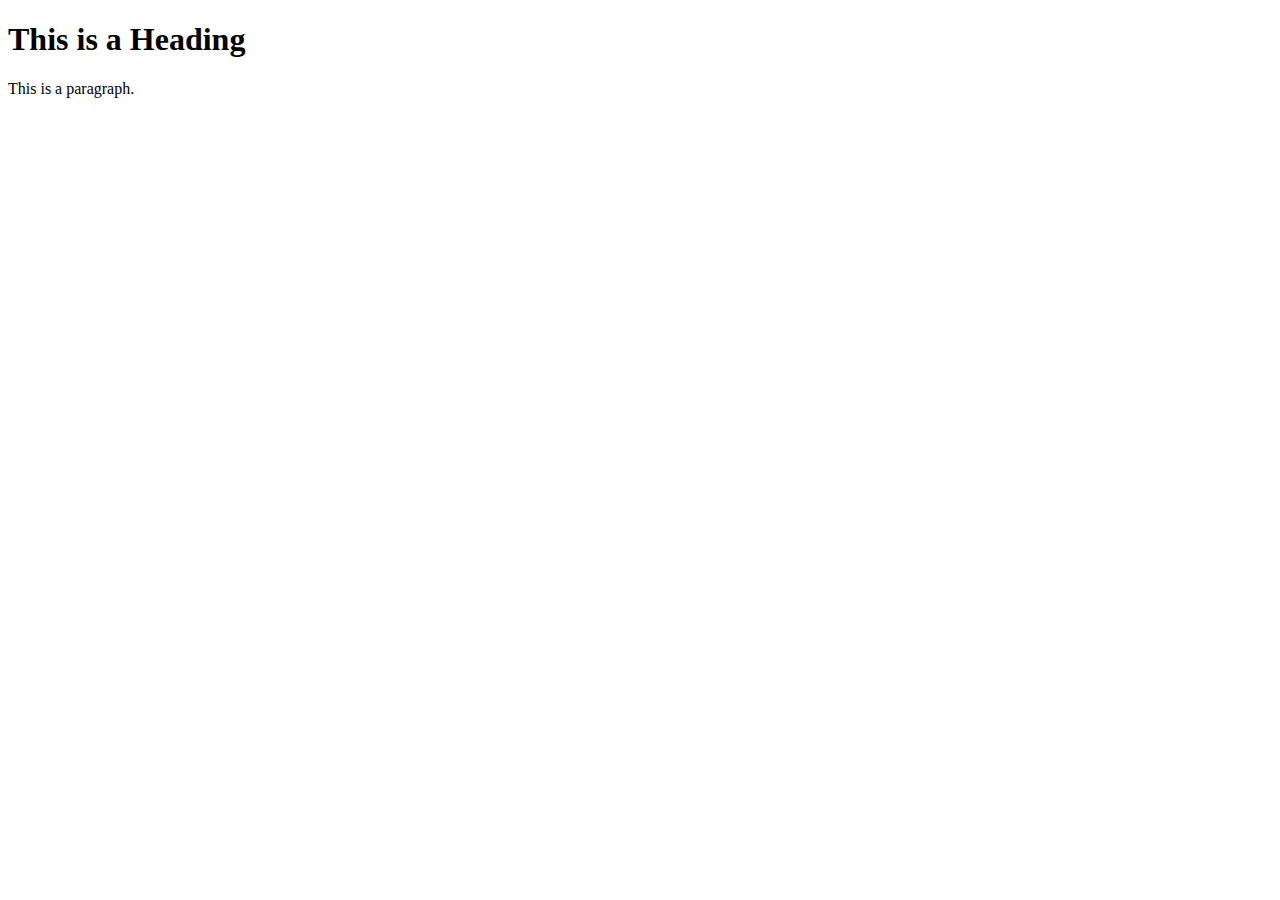
==== index.html @ 0a8ac27b "included css to html" ====
<!DOCTYPE html>
<html>
<head>
<title>Joanna Butkiewicz</title>

<link rel="stylesheet" type="text/css" href="style.css">

</head>
<body>

<h1>This is a Heading</h1>
<p>This is a paragraph.</p>

</body>
</html>
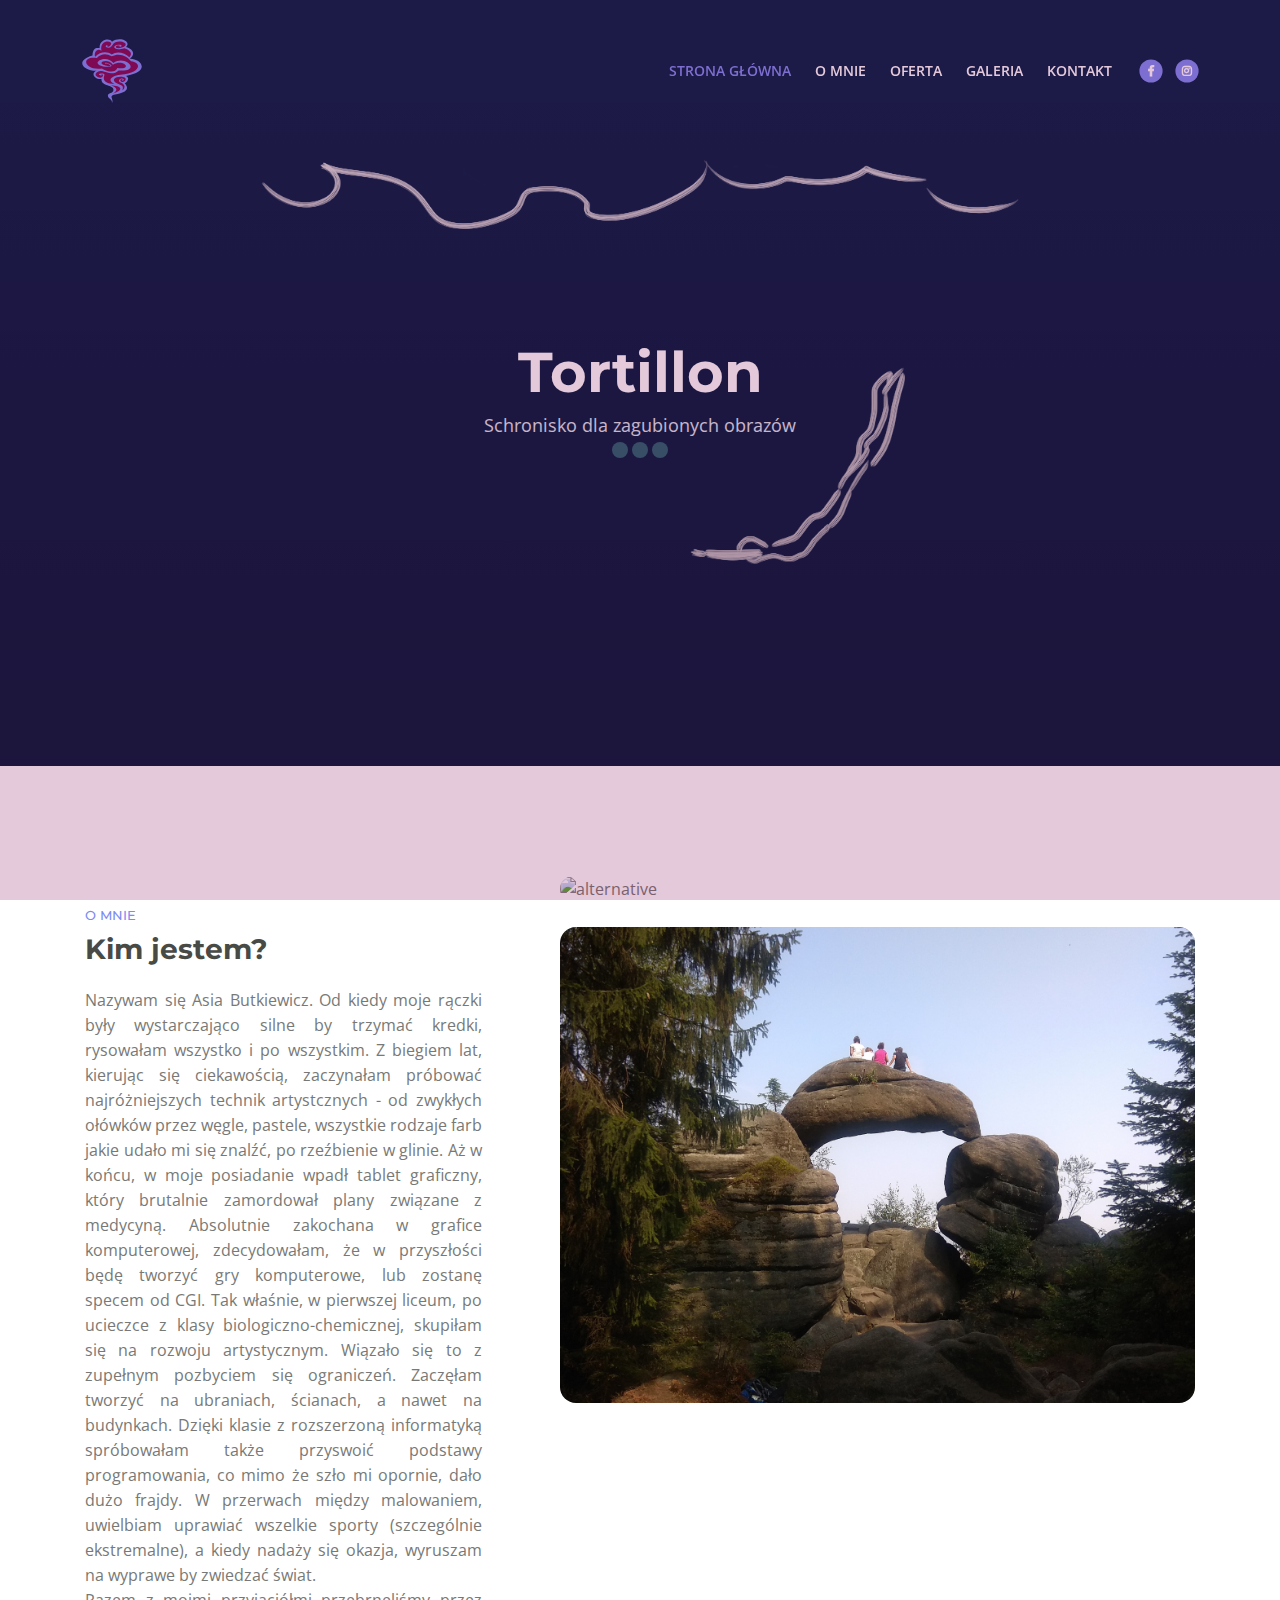
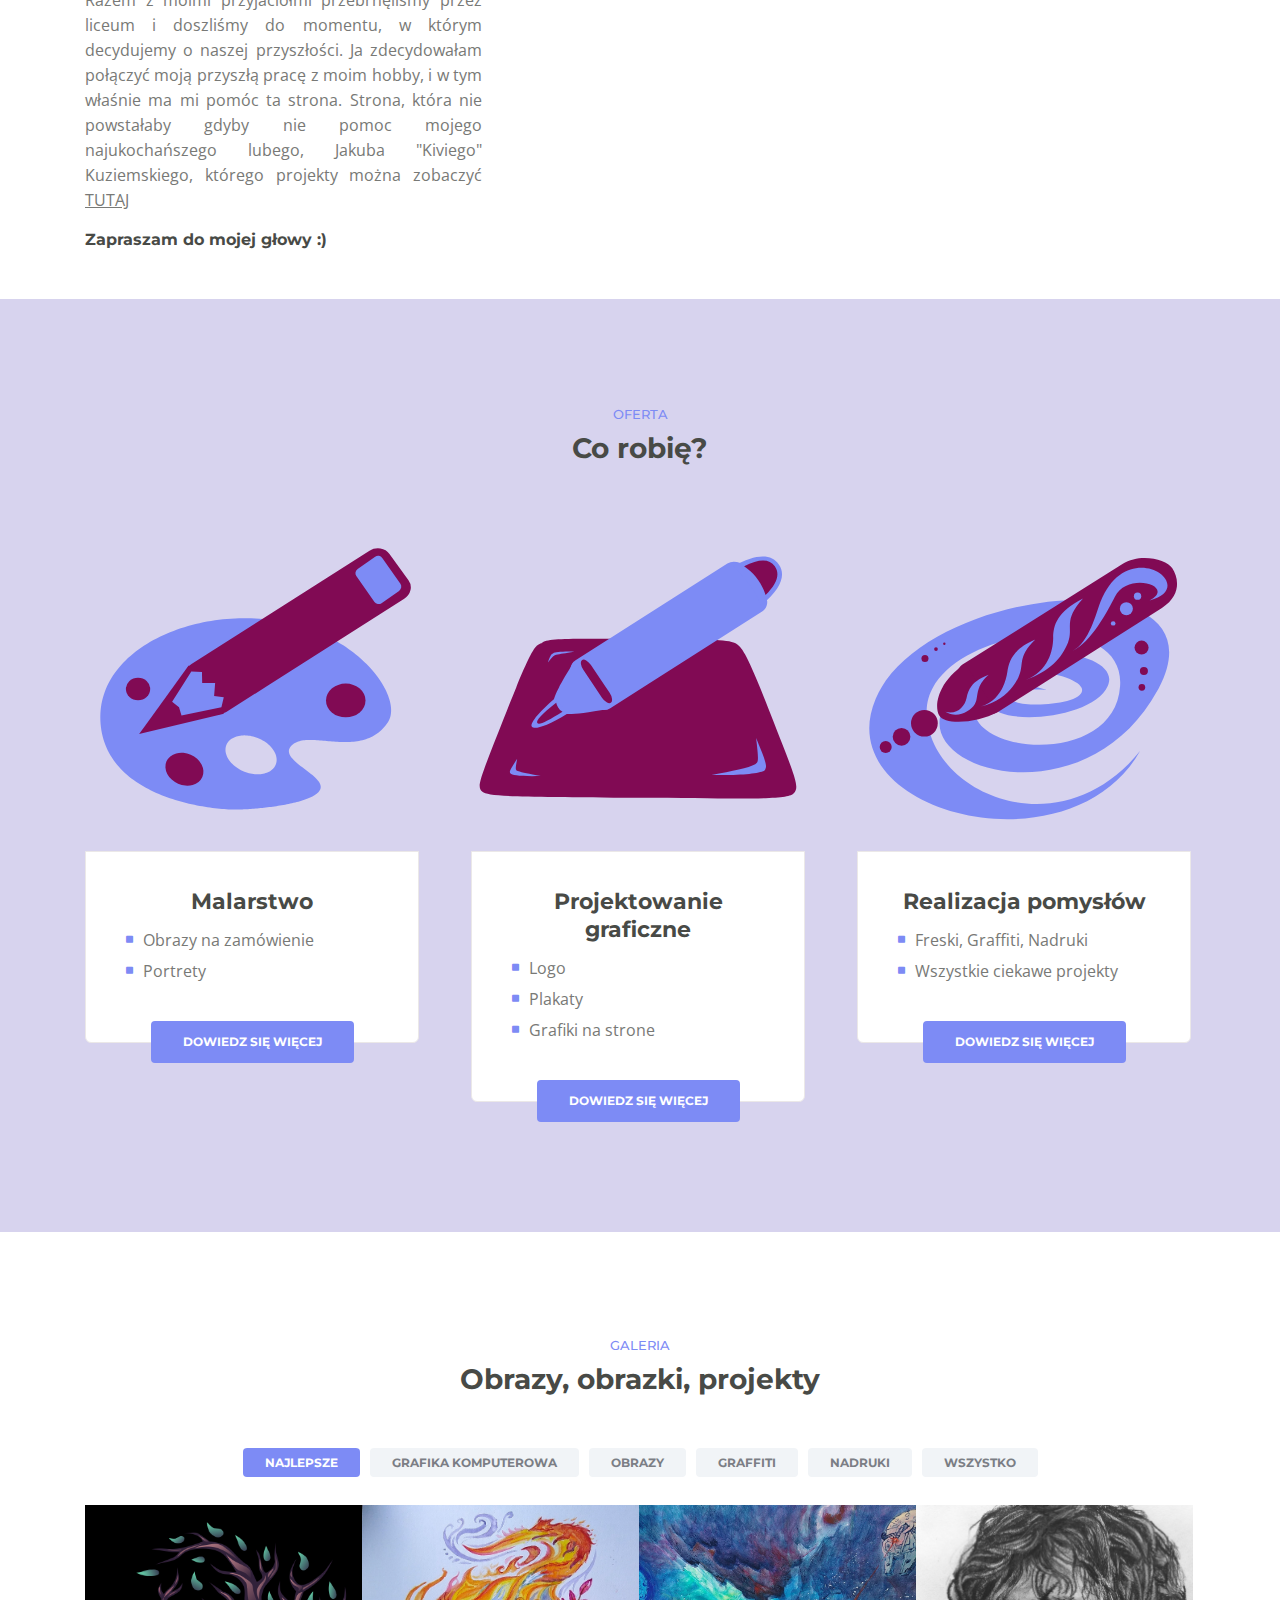
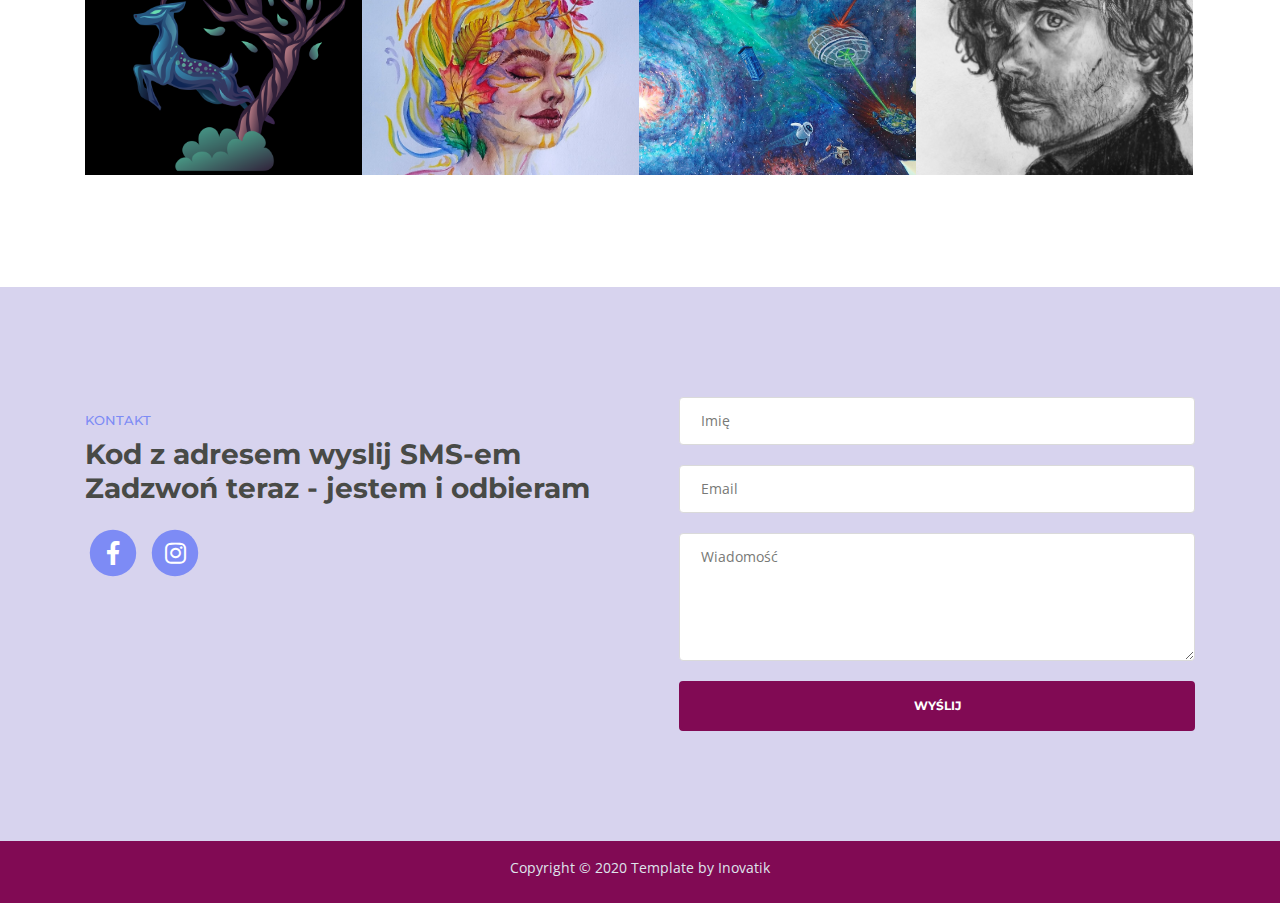
==== commit 2b8e6675: "documentation deletation" ====
--- a/index.html
+++ b/index.html
@@ -1,15 +1,640 @@
 <!DOCTYPE html>
-<html>
+<html lang="pl">
 <head>
-<title>Joanna Butkiewicz</title>
-
-<link rel="stylesheet" type="text/css" href="style.css">
-
+    <meta charset="utf-8">
+    <meta name="viewport" content="width=device-width, initial-scale=1, shrink-to-fit=no">
+    
+    <!-- nadruki Meta Tags -->
+    <meta name="description" content="Aria is a business focused HTML landing page template built with Bootstrap to help you create lead generation websites for companies and their services.">
+    <meta name="author" content="Inovatik">
+
+    <!-- OG Meta Tags to improve the way the post looks when you share the page on LinkedIn, Facebook, Google+ -->
+	<meta property="og:site_name" content="" /> <!-- website name -->
+	<meta property="og:site" content="" /> <!-- website link -->
+	<meta property="og:title" content=""/> <!-- title shown in the actual shared post -->
+	<meta property="og:description" content="" /> <!-- description shown in the actual shared post -->
+	<meta property="og:image" content="" /> <!-- image link, make sure it's jpg -->
+	<meta property="og:url" content="" /> <!-- where do you want your post to link to -->
+	<meta property="og:type" content="article" />
+
+    <!-- Website Title -->
+    <title>Joanna Butkiewicz</title>
+    
+    <!-- Styles -->
+    <link href="https://fonts.googleapis.com/css?family=Montserrat:500,700&display=swap&subset=latin-ext" rel="stylesheet">
+    <link href="https://fonts.googleapis.com/css?family=Open+Sans:400,400i,600&display=swap&subset=latin-ext" rel="stylesheet">
+    <link href="css/bootstrap.css" rel="stylesheet">
+    <link href="css/fontawesome-all.css" rel="stylesheet">
+    <link href="css/swiper.css" rel="stylesheet">
+	<link href="css/magnific-popup.css" rel="stylesheet">
+	<link href="css/styles.css" rel="stylesheet">
+	
+	<!-- Favicon  -->
+    <link rel="icon" href="images/obraski/cumulus.svg">
 </head>
-<body>
-
-<h1>This is a Heading</h1>
-<p>This is a paragraph.</p>
-
+<body data-spy="scroll" data-target=".fixed-top">
+    
+    <!-- Preloader -->
+	<div class="spinner-wrapper">
+        <div class="spinner">
+            <div class="bounce1"></div>
+            <div class="bounce2"></div>
+            <div class="bounce3"></div>
+        </div>
+    </div>
+    <!-- end of preloader -->
+    
+
+    <!-- Navbar -->
+    <nav class="navbar navbar-expand-md navbar-dark navbar-custom fixed-top">
+        <!-- Text Logo - Use this if you don't have a graphic logo -->
+        <!-- <a class="navbar-brand logo-text page-scroll" href="index.html">Aria</a> -->
+
+        <!-- Image Logo -->
+        <a class="navbar-brand logo-image" href="index.html"><img src="images/obraski/cumulus.svg" alt="alternative"></a>
+        
+        <!-- Mobile Menu Toggle Button -->
+        <button class="navbar-toggler" type="button" data-toggle="collapse" data-target="#navbarsExampleDefault" aria-controls="navbarsExampleDefault" aria-expanded="false" aria-label="Toggle navigation">
+            <span class="navbar-toggler-awesome fas fa-bars"></span>
+            <span class="navbar-toggler-awesome fas fa-times"></span>
+        </button>
+        <!-- end of mobile menu toggle button -->
+
+        <div class="collapse navbar-collapse" id="navbarsExampleDefault">
+            <ul class="navbar-nav ml-auto">
+                <li class="nav-item">
+                    <a class="nav-link page-scroll" href="#header">STRONA GŁÓWNA <span class="sr-only">(current)</span></a>
+                </li>
+                <li class="nav-item">
+                    <a class="nav-link page-scroll" href="#intro">O MNIE</a>
+                </li>
+                <li class="nav-item">
+                    <a class="nav-link page-scroll" href="#services">OFERTA</a>
+                </li>
+                <!--<li class="nav-item">
+                    <a class="nav-link page-scroll" href="#callMe">CALL ME</a>
+                </li>-->
+                <li class="nav-item">
+                    <a class="nav-link page-scroll" href="#projects">GALERIA</a>
+                </li>
+
+                <li class="nav-item">
+                    <a class="nav-link page-scroll" href="#contact">KONTAKT</a>
+                </li>
+            </ul>
+            <span class="nav-item social-icons">
+                <span class="fa-stack">
+                    <a href="https://www.facebook.com/kamamias" target="_blank">
+                        <span class="hexagon"></span>
+                        <i class="fab fa-facebook-f fa-stack-1x"></i>
+                    </a>
+                </span>
+                <span class="fa-stack">
+                    <a href="https://www.instagram.com/priestoov/?hl=en" target="_blank">
+                        <span class="hexagon"></span>
+                        <i class="fab fa-instagram fa-stack-1x"></i>
+                    </a>
+                </span>
+            </span>
+        </div>
+    </nav> <!-- end of navbar -->
+    <!-- end of navbar -->
+
+
+    <!-- Header -->
+    <header id="header" class="header">
+        <div class="header-content">
+            <div class="container">
+                <div class="row">
+                    <div class="col-lg-12">
+                        <div class="text-container">
+                            <!-- <h1><span id="js-rotating">Asiunia, Joanna, Joasia, Asia, Glizdeczka</span> Butkiewicz</h1> -->
+                            <h1> Tortillon </h1>
+                            <p class="p-heading p-large">Schronisko dla zagubionych obrazów</p>
+                        </div>
+                    </div> <!-- end of col -->
+                </div> <!-- end of row -->
+            </div> <!-- end of container -->
+        </div> <!-- end of header-content -->
+    </header> <!-- end of header -->
+    <!-- end of header -->
+
+
+    <!-- Intro -->
+    <div id="intro" class="basic-1">
+        <div class="container">
+            <div class="row">
+                <div class="col-lg-5">
+                    <div class="text-container">
+                        <div class="section-title">O MNIE</div>
+                        <h2>Kim jestem?</h2>
+                        <p style="text-align: justify">Nazywam się Asia Butkiewicz. Od kiedy moje rączki były wystarczająco silne by trzymać kredki, rysowałam wszystko i po wszystkim. Z biegiem lat, kierując się ciekawością, zaczynałam próbować najróżniejszych technik artystcznych - od zwykłych ołówków przez węgle, pastele, wszystkie rodzaje farb jakie udało mi się znalźć, po rzeźbienie w glinie. Aż w końcu, w moje posiadanie wpadł tablet graficzny, który brutalnie zamordował plany związane z medycyną. Absolutnie zakochana w grafice komputerowej, zdecydowałam, że w przyszłości będę tworzyć gry komputerowe, lub zostanę specem od CGI. Tak właśnie, w pierwszej liceum, po ucieczce z klasy biologiczno-chemicznej, skupiłam się na rozwoju artystycznym. Wiązało się to z zupełnym pozbyciem się ograniczeń. Zaczęłam tworzyć na ubraniach, ścianach, a nawet na budynkach. Dzięki klasie z rozszerzoną informatyką spróbowałam także przyswoić podstawy programowania, co mimo że szło mi opornie, dało dużo frajdy. W przerwach między malowaniem, uwielbiam uprawiać wszelkie sporty (szczególnie ekstremalne), a kiedy nadaży się okazja, wyruszam na wyprawe by zwiedzać świat.<br> Razem z moimi przyjaciółmi przebrnęliśmy przez liceum i doszliśmy do momentu, w którym decydujemy o naszej przyszłości. Ja zdecydowałam połączyć moją przyszłą pracę z moim hobby, i w tym właśnie ma mi pomóc ta strona. Strona, która nie powstałaby gdyby nie pomoc mojego najukochańszego lubego, Jakuba "Kiviego" Kuziemskiego, którego projekty można zobaczyć 
+                        <a href="http://jakubkivi.github.io/" target="_blank">TUTAJ</a></p>
+                        
+                        <div class="testimonial-author">Zapraszam do mojej głowy :)</div>
+                    </div> <!-- end of text-container -->
+                </div> <!-- end of col -->
+                <div class="col-lg-7">
+                    <div class="image-container">
+                        <img class="img-fluid" src="images/toonmeDots.png" alt="alternative">
+                    </div>
+                    <br>
+                    <div class="image-container">
+                        <img class="img-fluid" src="images/obraski/edge.jpg" alt="alternative">
+                    </div> <!-- end of image-container -->
+                </div> <!-- end of col -->
+            </div> <!-- end of row -->
+        </div> <!-- end of container -->
+    </div> <!-- end of basic-1 -->
+    <!-- end of intro -->
+
+
+    
+    <!-- Services -->
+    <div id="services" class="cards-2">
+        <div class="container">
+            <div class="row">
+                <div class="col-lg-12">
+                    <div class="section-title">OFERTA</div>
+                    <h2>Co robię?</h2>
+                </div> <!-- end of col -->
+            </div> <!-- end of row -->
+            <div class="row">
+                <div class="col-lg-12">
+                    
+                    <!-- Card -->
+                    <div class="card">
+                        <div class="card-image">
+                            <img class="img-fluid" src="images/obraski/rysu.svg" alt="alternative">
+                        </div>
+                        <div class="card-body">
+                            <h3 class="card-title">Malarstwo</h3>
+                            <ul class="list-unstyled li-space-lg">
+                                <li class="media">
+                                    <i class="fas fa-square"></i>
+                                    <div class="media-body">Obrazy na zamówienie</div>
+                                </li>
+                                <li class="media">
+                                    <i class="fas fa-square"></i>
+                                    <div class="media-body">Portrety</div>
+                                </li>
+                            </ul>
+                        </div>
+                        <div class="button-container">
+                            <a class="btn-solid-reg page-scroll" href="#contact"> DOWIEDZ SIĘ WIĘCEJ</a>
+                        </div> <!-- end of button-container -->
+                    </div>
+                    <!-- end of card -->
+
+                    <!-- Card -->
+                    <div class="card">
+                        <div class="card-image">
+                            <img class="img-fluid" src="images/obraski/design.svg" alt="alternative">
+                        </div>
+                        <div class="card-body">
+                            <h3 class="card-title">Projektowanie graficzne</h3>
+                            <ul class="list-unstyled li-space-lg">
+                                <li class="media">
+                                    <i class="fas fa-square"></i>
+                                    <div class="media-body">Logo</div>
+                                </li>
+                                <li class="media">
+                                    <i class="fas fa-square"></i>
+                                    <div class="media-body">Plakaty</div>
+                                </li>
+                                 <li class="media">
+                                    <i class="fas fa-square"></i>
+                                    <div class="media-body">Grafiki na strone</div>
+                                </li>
+                            </ul>
+                           
+                        </div>
+                        <div class="button-container">
+                            <a class="btn-solid-reg page-scroll" href="#contact"> DOWIEDZ SIĘ WIĘCEJ</a>
+                        </div> <!-- end of button-container -->
+                    </div>
+                    <!-- end of card -->
+
+                    <!-- Card -->
+                    <div class="card">
+                        <div class="card-image">
+                            <img class="img-fluid" src="images/obraski/idea.svg" alt="alternative">
+                        </div>
+                        <div class="card-body">
+                            <h3 class="card-title">Realizacja pomysłów</h3>
+                            <ul class="list-unstyled li-space-lg">
+                                <li class="media">
+                                    <i class="fas fa-square"></i>
+                                    <div class="media-body">Freski, Graffiti, Nadruki</div>
+                                </li>
+                                <li class="media">
+                                    <i class="fas fa-square"></i>
+                                    <div class="media-body">Wszystkie ciekawe projekty</div>
+                                </li>
+                            </ul>
+                        </div>
+                        <div class="button-container">
+                            <a class="btn-solid-reg page-scroll" href="#contact"> DOWIEDZ SIĘ WIĘCEJ</a>
+                        </div> <!-- end of button-container -->
+                    </div>
+                    <!-- end of card -->
+
+                </div> <!-- end of col -->
+            </div> <!-- end of row -->
+        </div> <!-- end of container -->
+    </div> <!-- end of cards-2 -->
+    <!-- end of services -->
+    
+<!-- Projects -->
+    <div id="projects" class="filter">
+        <div class="container">
+            <div class="row">
+                <div class="col-lg-12">
+                    <div class="section-title">GALERIA</div>
+                    <h2>Obrazy, obrazki, projekty</h2>
+                </div> <!-- end of col -->
+            </div> <!-- end of row -->
+            <div class="row">
+                <div class="col-lg-12">
+                    <!-- Filter -->
+                    <div class="button-group filters-button-group">
+                    	<a class="button is-checked" data-filter=".naj"><span>NAJLEPSZE</span></a>
+                        <a class="button" data-filter=".grafika"><span>GRAFIKA KOMPUTEROWA</span></a>
+                        <a class="button" data-filter=".obrazy"><span>OBRAZY</span></a>
+                        <a class="button" data-filter=".graffiti"><span>GRAFFITI</span></a>
+                        <a class="button" data-filter=".nadruki"><span>NADRUKI</span></a>
+                        <a class="button" data-filter="*"><span>WSZYSTKO</span></a>
+                    </div> <!-- end of button group -->
+                    <div class="grid">
+                        <div class="element-item grafika naj">
+                            <a class="popup-with-move-anim" href="#project-1"><div class="element-item-overlay"><span></span></div><img src="images/obraski/sarna.png" alt="alternative"></a>
+                        </div>
+                        <div class="element-item grafika">
+                            <a class="popup-with-move-anim" href="#project-2"><div class="element-item-overlay"><span></span></div><img src="images/obraski/rekko18.jpg" alt="alternative"></a>
+                        </div>
+                        <div class="element-item obrazy">
+                            <a class="popup-with-move-anim" href="#project-3"><div class="element-item-overlay"><span></span></div><img src="images/obraski/baba.jpg" alt="alternative"></a>
+                        </div>
+                        <div class="element-item obrazy naj">
+                            <a class="popup-with-move-anim" href="#project-4"><div class="element-item-overlay"><span></span></div><img src="images/obraski/jesieniara.jpg" alt="alternative"></a>
+                        </div>
+                        <div class="element-item graffiti naj">
+                            <a class="popup-with-move-anim" href="#project-5"><div class="element-item-overlay"><span></span></div><img src="images/obraski/galaksy.jpg" alt="alternative"></a>
+                        </div>
+                        <div class="element-item graffiti">
+                            <a class="popup-with-move-anim" href="#project-6"><div class="element-item-overlay"><span></span></div><img src="images/obraski/tri.jpg" alt="alternative"></a>
+                        </div>
+                        <div class="element-item nadruki">
+                            <a class="popup-with-move-anim" href="#project-7"><div class="element-item-overlay"><span></span></div><img src="images/obraski/tortu.jpg" alt="alternative"></a>
+                        </div>
+                        <div class="element-item obrazy naj">
+                            <a class="popup-with-move-anim" href="#project-8"><div class="element-item-overlay"><span></span></div><img src="images/obraski/tyrion.jpg" alt="alternative"></a>
+                        </div>
+                        <div class="element-item obrazy">
+                            <a class="popup-with-move-anim" href="#project-9"><div class="element-item-overlay"><span></span></div><img src="images/obraski/Beth.jpg" alt="alternative"></a>
+                        </div>
+                        <div class="element-item grafika">
+                            <a class="popup-with-move-anim" href="#project-10"><div class="element-item-overlay"><span></span></div><img src="images/obraski/ara.png" alt="alternative"></a>
+                        </div>
+                        <div class="element-item grafika">
+                            <a class="popup-with-move-anim" href="#project-11"><div class="element-item-overlay"><span></span></div><img src="images/obraski/bbr/neptun1FontannaK.png" alt="alternative"></a>
+                        </div>
+                        <div class="element-item graffiti">
+                            <a class="popup-with-move-anim" href="#project-12"><div class="element-item-overlay"><span></span></div><img src="images/obraski/aariciaK.jpg" alt="alternative"></a>
+                        </div>
+                        <div class="element-item graffiti">
+                            <a class="popup-with-move-anim" href="#project-13"><div class="element-item-overlay"><span></span></div><img src="images/obraski/grzybkiK.jpg" alt="alternative"></a>
+                        </div>
+                        <div class="element-item obrazy">
+                            <a class="popup-with-move-anim" href="#project-14"><div class="element-item-overlay"><span></span></div><img src="images/obraski/faceK.jpg" alt="alternative"></a>
+                        </div>
+                        <div class="element-item graffiti">
+                            <a class="popup-with-move-anim" href="#project-15"><div class="element-item-overlay"><span></span></div><img src="images/obraski/ellieK.jpg" alt="alternative"></a>
+                        </div>
+                        <div class="element-item obrazy">
+                            <a class="popup-with-move-anim" href="#project-16"><div class="element-item-overlay"><span></span></div><img src="images/obraski/ptokK.jpg" alt="alternative"></a>
+                        </div>
+                    </div> <!-- end of grid -->
+                    <!-- end of filter -->
+                    
+                </div> <!-- end of col -->
+            </div> <!-- end of row -->
+        </div> <!-- end of container -->
+    </div> <!-- end of filter -->
+    <!-- end of projects -->
+
+
+    <!-- Project Lightboxes -->
+    <!-- Lightbox -->
+    <div id="project-1" class="lightbox-basic zoom-anim-dialog mfp-hide">
+        <div class="row">
+            <button title="Close (Esc)" type="button" class="mfp-close x-button">×</button>
+            <div class="col-lg-8">
+                <img class="img-fluid" src="images/obraski/sarna.png" alt="alternative">
+            </div> <!-- end of col -->
+            <div class="col-lg-4">
+                <!--  <h3>Online Banking</h3>
+                <hr class="line-heading">
+                <h6>Strategy obrazy</h6>
+                <p>Need a solid foundation for your business growth plans? Aria will help you manage sales and meet your current needs</p>
+                <p>By offering the best professional services and quality products in the market. Don't hesitate and get in touch with us.</p>
+                <div class="testimonial-container">
+                    <p class="testimonial-text">Need a solid foundation for your business growth plans? Aria will help you manage sales and meet your current requirements.</p>
+                    <p class="testimonial-author">General Manager</p>
+                </div>-->
+                <a class="btn-solid-reg" href="https://www.instagram.com/priestoov/?hl=en"target="_blank">WIĘCEJ</a> <a class="btn-outline-reg mfp-close as-button" href="#projects">BACK</a> 
+            </div> <!-- end of col -->
+        </div> <!-- end of row -->
+    </div> <!-- end of lightbox-basic -->
+    <!-- end of lightbox -->
+
+    <!-- Lightbox -->
+    <div id="project-2" class="lightbox-basic zoom-anim-dialog mfp-hide">
+        <div class="row">
+            <button title="Close (Esc)" type="button" class="mfp-close x-button">×</button>
+            <div class="col-lg-8">
+                <img class="img-fluid" src="images/obraski/rekko18.jpg" alt="alternative">
+            </div> <!-- end of col -->
+            <div class="col-lg-4">
+                
+                <a class="btn-solid-reg" href="https://www.instagram.com/priestoov/?hl=en"target="_blank">WIĘCEJ</a> <a class="btn-outline-reg mfp-close as-button" href="#projects">BACK</a> 
+            </div> <!-- end of col -->
+        </div> <!-- end of row -->
+    </div> <!-- end of lightbox-basic -->
+    <!-- end of lightbox -->
+
+    <!-- Lightbox -->
+    <div id="project-3" class="lightbox-basic zoom-anim-dialog mfp-hide">
+        <div class="row">
+            <button title="Close (Esc)" type="button" class="mfp-close x-button">×</button>
+            <div class="col-lg-8">
+                <img class="img-fluid" src="images/obraski/baba.jpg" alt="alternative">
+            </div> <!-- end of col -->
+            <div class="col-lg-4">
+                <a class="btn-solid-reg" href="https://www.instagram.com/priestoov/?hl=en"target="_blank">WIĘCEJ</a> <a class="btn-outline-reg mfp-close as-button" href="#projects">BACK</a> 
+            </div> <!-- end of col -->
+        </div> <!-- end of row -->
+    </div> <!-- end of lightbox-basic -->
+    <!-- end of lightbox -->
+
+    <!-- Lightbox -->
+    <div id="project-4" class="lightbox-basic zoom-anim-dialog mfp-hide">
+        <div class="row">
+            <button title="Close (Esc)" type="button" class="mfp-close x-button">×</button>
+            <div class="col-lg-8">
+                <img class="img-fluid" src="images/obraski/jesieniara.jpg" alt="alternative">
+            </div> <!-- end of col -->
+            <div class="col-lg-4">
+                <a class="btn-solid-reg" href="https://www.instagram.com/priestoov/?hl=en"target="_blank">WIĘCEJ</a> <a class="btn-outline-reg mfp-close as-button" href="#projects">BACK</a> 
+            </div> <!-- end of col -->
+        </div> <!-- end of row -->
+    </div> <!-- end of lightbox-basic -->
+    <!-- end of lightbox -->
+
+    <!-- Lightbox -->
+    <div id="project-5" class="lightbox-basic zoom-anim-dialog mfp-hide">
+        <div class="row">
+            <button title="Close (Esc)" type="button" class="mfp-close x-button">×</button>
+            <div class="col-lg-8">
+                <img class="img-fluid" src="images/obraski/galaksy.jpg" alt="alternative">
+            </div> <!-- end of col -->
+            <div class="col-lg-4">
+                <a class="btn-solid-reg" href="https://www.instagram.com/priestoov/?hl=en"target="_blank">WIĘCEJ</a> <a class="btn-outline-reg mfp-close as-button" href="#projects">BACK</a> 
+            </div> <!-- end of col -->
+        </div> <!-- end of row -->
+    </div> <!-- end of lightbox-basic -->
+    <!-- end of lightbox -->
+
+    <!-- Lightbox -->
+    <div id="project-6" class="lightbox-basic zoom-anim-dialog mfp-hide">
+        <div class="row">
+            <button title="Close (Esc)" type="button" class="mfp-close x-button">×</button>
+            <div class="col-lg-8">
+                <img class="img-fluid" src="images/obraski/tri.jpg" alt="alternative">
+            </div> <!-- end of col -->
+            <div class="col-lg-4">
+                <a class="btn-solid-reg" href="https://www.instagram.com/priestoov/?hl=en" target="_blank"> WIĘCEJ</a> <a class="btn-outline-reg mfp-close as-button" href="#projects">BACK</a> 
+            </div> <!-- end of col -->
+        </div> <!-- end of row -->
+    </div> <!-- end of lightbox-basic -->
+    <!-- end of lightbox -->
+
+    <!-- Lightbox -->
+    <div id="project-7" class="lightbox-basic zoom-anim-dialog mfp-hide">
+        <div class="row">
+            <button title="Close (Esc)" type="button" class="mfp-close x-button">×</button>
+            <div class="col-lg-8">
+                <img class="img-fluid" src="images/obraski/tortu.jpg" alt="alternative">
+            </div> <!-- end of col -->
+            <div class="col-lg-4">
+                <a class="btn-solid-reg" href="https://www.instagram.com/priestoov/?hl=en"target="_blank">WIĘCEJ</a> <a class="btn-outline-reg mfp-close as-button" href="#projects">BACK</a> 
+            </div> <!-- end of col -->
+        </div> <!-- end of row -->
+    </div> <!-- end of lightbox-basic -->
+    <!-- end of lightbox -->
+
+    <!-- Lightbox -->
+    <div id="project-8" class="lightbox-basic zoom-anim-dialog mfp-hide">
+        <div class="row">
+            <button title="Close (Esc)" type="button" class="mfp-close x-button">×</button>
+            <div class="col-lg-8">
+                <img class="img-fluid" src="images/obraski/tyrion.jpg" alt="alternative">
+            </div> <!-- end of col -->
+            <div class="col-lg-4">
+                <a class="btn-solid-reg" href="https://www.instagram.com/priestoov/?hl=en"target="_blank">WIĘCEJ</a> <a class="btn-outline-reg mfp-close as-button" href="#projects">BACK</a> 
+            </div> <!-- end of col -->
+        </div> <!-- end of row -->
+    </div> <!-- end of lightbox-basic -->
+    <!-- end of lightbox -->
+    <!-- end of project lightboxes -->
+    
+    <!-- Lightbox -->
+    <div id="project-9" class="lightbox-basic zoom-anim-dialog mfp-hide">
+        <div class="row">
+            <button title="Close (Esc)" type="button" class="mfp-close x-button">×</button>
+            <div class="col-lg-8">
+                <img class="img-fluid" src="images/obraski/Beth.jpg" alt="alternative">
+            </div> <!-- end of col -->
+            <div class="col-lg-4">
+                <a class="btn-solid-reg" href="https://www.instagram.com/priestoov/?hl=en"target="_blank">WIĘCEJ</a> <a class="btn-outline-reg mfp-close as-button" href="#projects">BACK</a> 
+            </div> <!-- end of col -->
+        </div> <!-- end of row -->
+    </div> <!-- end of lightbox-basic -->
+    <!-- end of lightbox -->
+     <div id="project-10" class="lightbox-basic zoom-anim-dialog mfp-hide">
+        <div class="row">
+            <button title="Close (Esc)" type="button" class="mfp-close x-button">×</button>
+            <div class="col-lg-8">
+                <img class="img-fluid" src="images/obraski/ara.png" alt="alternative">
+            </div> <!-- end of col -->
+            <div class="col-lg-4">
+                <a class="btn-solid-reg" href="https://www.instagram.com/priestoov/?hl=en"target="_blank">WIĘCEJ</a> <a class="btn-outline-reg mfp-close as-button" href="#projects">BACK</a> 
+            </div> <!-- end of col -->
+        </div> <!-- end of row -->
+    </div> <!-- end of lightbox-basic -->
+    <!-- end of lightbox --> <div id="project-11" class="lightbox-basic zoom-anim-dialog mfp-hide">
+        <div class="row">
+            <button title="Close (Esc)" type="button" class="mfp-close x-button">×</button>
+            <div class="col-lg-8">
+                <img class="img-fluid" src="images/obraski/bbr/neptun1Fontanna.png" alt="alternative">
+            </div> <!-- end of col -->
+            <div class="col-lg-4">
+                <a class="btn-solid-reg" href="https://www.instagram.com/priestoov/?hl=en"target="_blank">WIĘCEJ</a> <a class="btn-outline-reg mfp-close as-button" href="#projects">BACK</a> 
+            </div> <!-- end of col -->
+        </div> <!-- end of row -->
+    </div> <!-- end of lightbox-basic -->
+    <!-- end of lightbox --> 
+    <div id="project-12" class="lightbox-basic zoom-anim-dialog mfp-hide">
+        <div class="row">
+            <button title="Close (Esc)" type="button" class="mfp-close x-button">×</button>
+            <div class="col-lg-8">
+                <img class="img-fluid" src="images/obraski/aaricia.jpg" alt="alternative">
+            </div> <!-- end of col -->
+            <div class="col-lg-4">
+                <a class="btn-solid-reg" href="https://www.instagram.com/priestoov/?hl=en"target="_blank">WIĘCEJ</a> <a class="btn-outline-reg mfp-close as-button" href="#projects">BACK</a> 
+            </div> <!-- end of col -->
+        </div> <!-- end of row -->
+    </div> <!-- end of lightbox-basic -->
+    <!-- end of lightbox -->
+    <div id="project-13" class="lightbox-basic zoom-anim-dialog mfp-hide">
+        <div class="row">
+            <button title="Close (Esc)" type="button" class="mfp-close x-button">×</button>
+            <div class="col-lg-8">
+                <img class="img-fluid" src="images/obraski/grzybki.jpg" alt="alternative">
+            </div> <!-- end of col -->
+            <div class="col-lg-4">
+                <a class="btn-solid-reg" href="https://www.instagram.com/priestoov/?hl=en"target="_blank">WIĘCEJ</a> <a class="btn-outline-reg mfp-close as-button" href="#projects">BACK</a> 
+            </div> <!-- end of col -->
+        </div> <!-- end of row -->
+    </div> <!-- end of lightbox-basic -->
+    <!-- end of lightbox -->
+     <div id="project-14" class="lightbox-basic zoom-anim-dialog mfp-hide">
+        <div class="row">
+            <button title="Close (Esc)" type="button" class="mfp-close x-button">×</button>
+            <div class="col-lg-8">
+                <img class="img-fluid" src="images/obraski/face.jpg" alt="alternative">
+            </div> <!-- end of col -->
+            <div class="col-lg-4">
+                <a class="btn-solid-reg" href="https://www.instagram.com/priestoov/?hl=en"target="_blank">WIĘCEJ</a> <a class="btn-outline-reg mfp-close as-button" href="#projects">BACK</a> 
+            </div> <!-- end of col -->
+        </div> <!-- end of row -->
+    </div> <!-- end of lightbox-basic -->
+    <!-- end of lightbox -->
+     <div id="project-15" class="lightbox-basic zoom-anim-dialog mfp-hide">
+        <div class="row">
+            <button title="Close (Esc)" type="button" class="mfp-close x-button">×</button>
+            <div class="col-lg-8">
+                <img class="img-fluid" src="images/obraski/ellie.jpg" alt="alternative">
+            </div> <!-- end of col -->
+            <div class="col-lg-4">
+                <a class="btn-solid-reg" href="https://www.instagram.com/priestoov/?hl=en" target="_blank">WIĘCEJ</a> <a class="btn-outline-reg mfp-close as-button" href="#projects">BACK</a> 
+            </div> <!-- end of col -->
+        </div> <!-- end of row -->
+    </div> <!-- end of lightbox-basic -->
+    <!-- end of lightbox -->
+     <div id="project-16" class="lightbox-basic zoom-anim-dialog mfp-hide">
+        <div class="row">
+            <button title="Close (Esc)" type="button" class="mfp-close x-button">×</button>
+            <div class="col-lg-8">
+                <img class="img-fluid" src="images/obraski/ptok.jpg" alt="alternative">
+            </div> <!-- end of col -->
+            <div class="col-lg-4">
+                <a class="btn-solid-reg" href="https://www.instagram.com/priestoov/?hl=en"target="_blank">WIĘCEJ</a> <a class="btn-outline-reg mfp-close as-button" href="#projects">BACK</a> 
+            </div> <!-- end of col -->
+        </div> <!-- end of row -->
+    </div> <!-- end of lightbox-basic -->
+    <!-- end of lightbox -->
+    <!-- end of project lightboxes -->
+
+    <!-- end of project lightboxes -->
+
+    
+
+
+    <!-- Contact -->
+    <div id="contact" class="form-2">
+        <div class="container">
+            <div class="row">
+                <div class="col-lg-6">
+                    <div class="text-container">
+                        <div class="section-title">KONTAKT</div>
+                        <h2>Kod z adresem wyslij SMS-em<br>Zadzwoń teraz - jestem i odbieram</h2>
+                        
+                        <span class="fa-stack">
+                            <a href="https://www.facebook.com/kamamias" target="_blank">
+                                <span class="hexagon"></span>
+                                <i class="fab fa-facebook-f fa-stack-1x"></i>
+                            </a>
+                        </span>
+                        <span class="fa-stack">
+                            <a href="https://www.instagram.com/priestoov/?hl=en" target="_blank">
+                                <span class="hexagon"></span>
+                                <i class="fab fa-instagram fa-stack-1x"></i>
+                            </a>
+                        </span>
+                        
+                    </div> <!-- end of text-container -->
+                </div> <!-- end of col -->
+                <div class="col-lg-6">
+                    
+                    <!-- Contact Form -->
+                    <form id="contactForm" data-toggle="validator" data-focus="false">
+                        <div class="form-group">
+                            <input type="text" class="form-control-input" id="cname" required>
+                            <label class="label-control" for="cname">Imię</label>
+                            <div class="help-block with-errors"></div>
+                        </div>
+                        <div class="form-group">
+                            <input type="email" class="form-control-input" id="cemail" required>
+                            <label class="label-control" for="cemail">Email</label>
+                            <div class="help-block with-errors"></div>
+                        </div>
+                        <div class="form-group">
+                            <textarea class="form-control-textarea" id="cmessage" required></textarea>
+                            <label class="label-control" for="cmessage">Wiadomość</label>
+                            <div class="help-block with-errors"></div>
+                        </div>
+                      
+                        <div class="form-group">
+                            <button type="submit" class="form-control-submit-button">WYŚLIJ</button>
+                        </div>
+                        <div class="form-message">
+                            <div id="cmsgSubmit" class="h3 text-center hidden"></div>
+                        </div>
+                    </form>
+                    <!-- end of contact form -->
+
+                </div> <!-- end of col -->
+            </div> <!-- end of row -->
+        </div> <!-- end of container -->
+    </div> <!-- end of form-2 -->
+    <!-- end of contact -->
+
+   
+
+    <!-- Copyright -->
+    <div class="copyright">
+        <div class="container">
+            <div class="row">
+                <div class="col-lg-12">
+                    <p class="p-small">Copyright © 2020 <a href="https://inovatik.com">Template by Inovatik</a></p>
+                </div> <!-- end of col -->
+            </div> <!-- enf of row -->
+        </div> <!-- end of container -->
+    </div> <!-- end of copyright --> 
+    <!-- end of copyright -->
+    
+    	
+    <!-- Scripts -->
+    <script src="js/jquery.min.js"></script> <!-- jQuery for Bootstrap's JavaScript plugins -->
+    <script src="js/popper.min.js"></script> <!-- Popper tooltip library for Bootstrap -->
+    <script src="js/bootstrap.min.js"></script> <!-- Bootstrap framework -->
+    <script src="js/jquery.easing.min.js"></script> <!-- jQuery Easing for smooth scrolling between anchors -->
+    <script src="js/swiper.min.js"></script> <!-- Swiper for image and text sliders -->
+    <script src="js/jquery.magnific-popup.js"></script> <!-- Magnific Popup for lightboxes -->
+    <script src="js/morphext.min.js"></script> <!-- Morphtext rotating text in the header -->
+    <script src="js/isotope.pkgd.min.js"></script> <!-- Isotope for filter -->
+    <script src="js/validator.min.js"></script> <!-- Validator.js - Bootstrap plugin that validates forms -->
+    <script src="js/scripts.js"></script> <!-- Custom scripts -->
 </body>
 </html>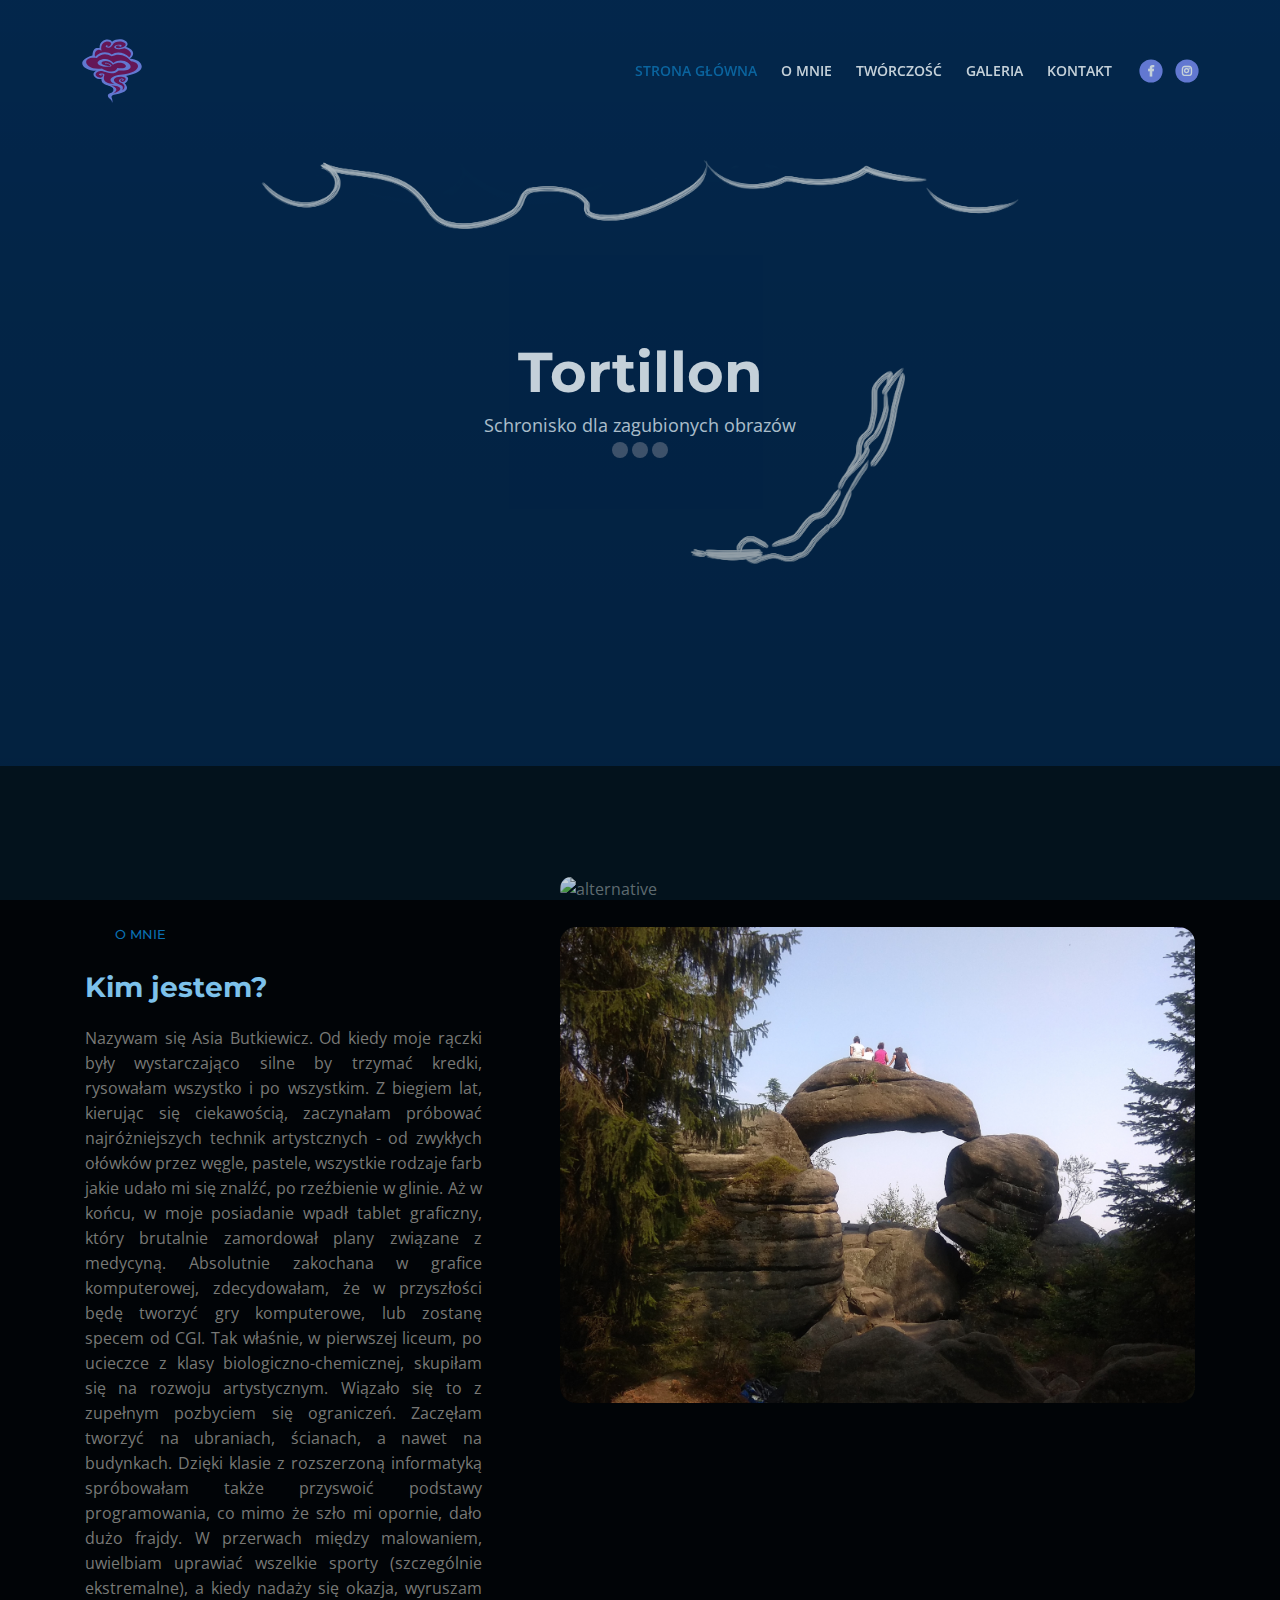
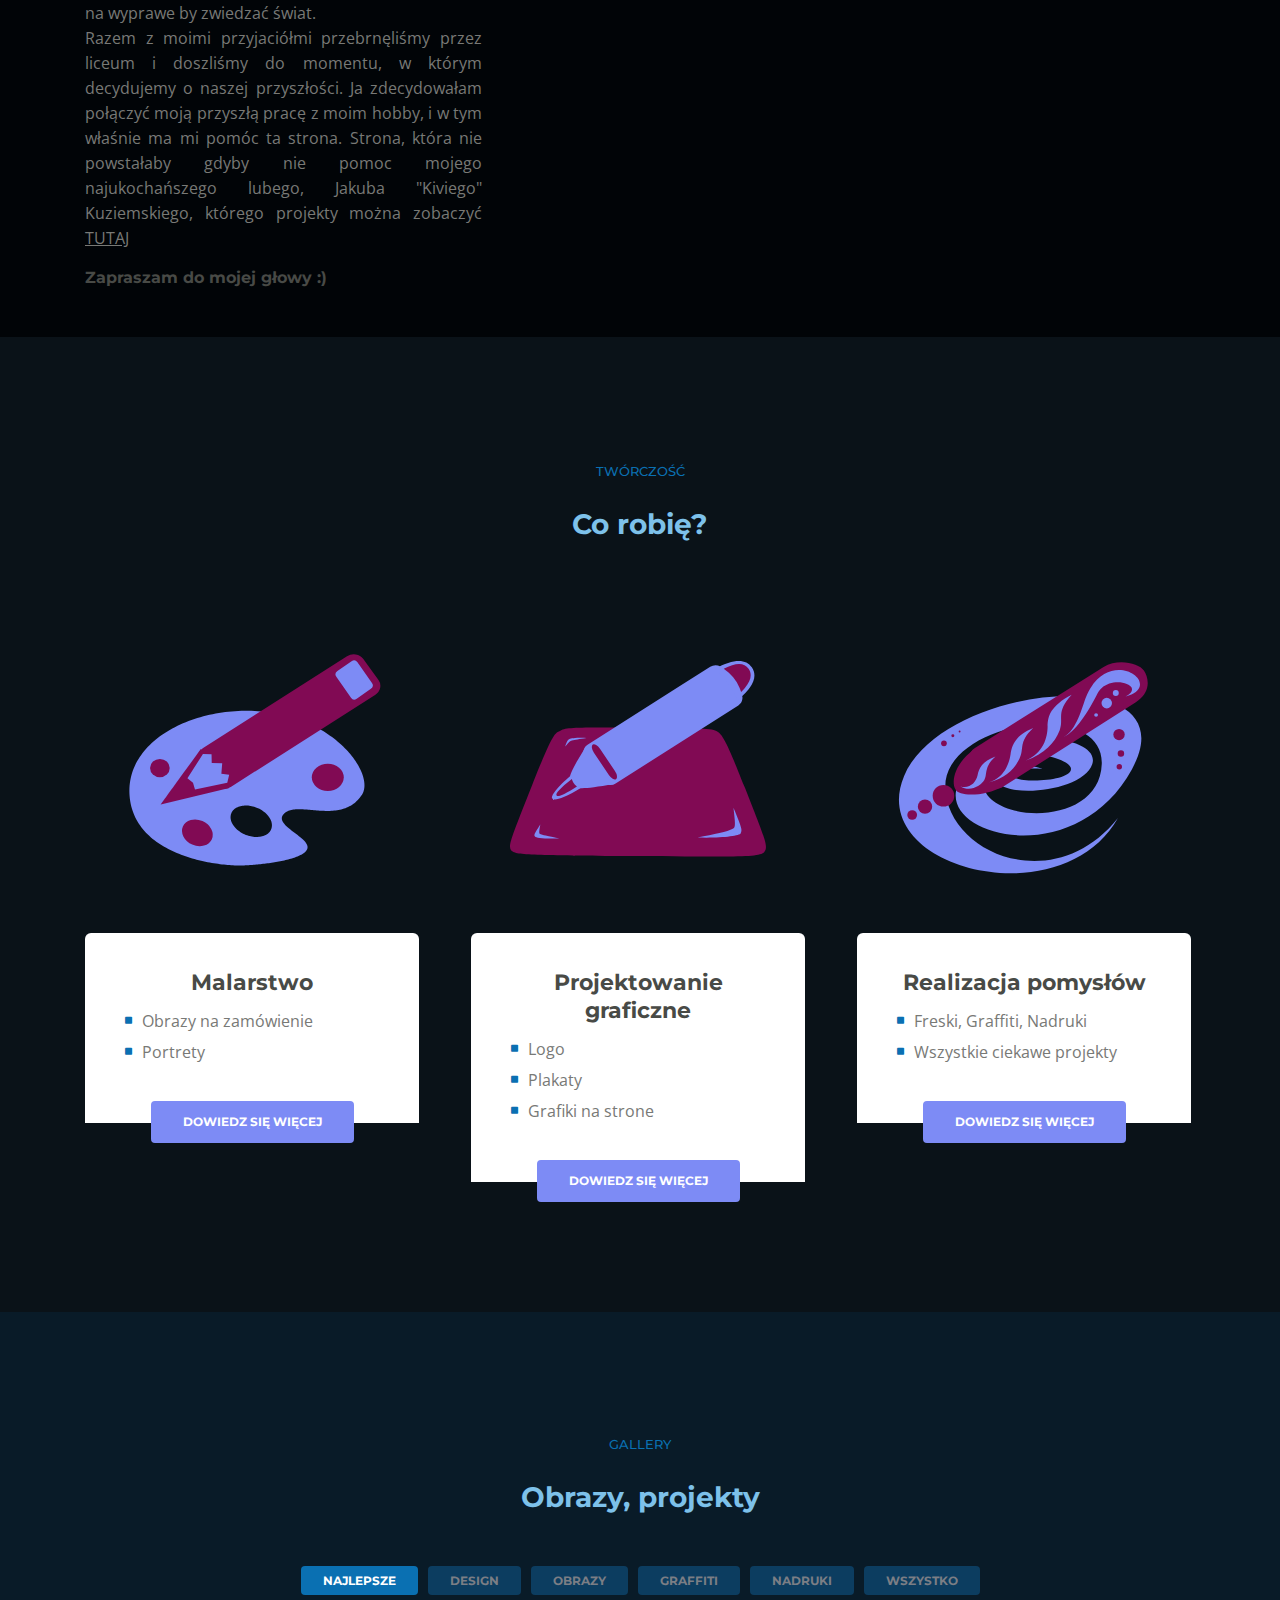
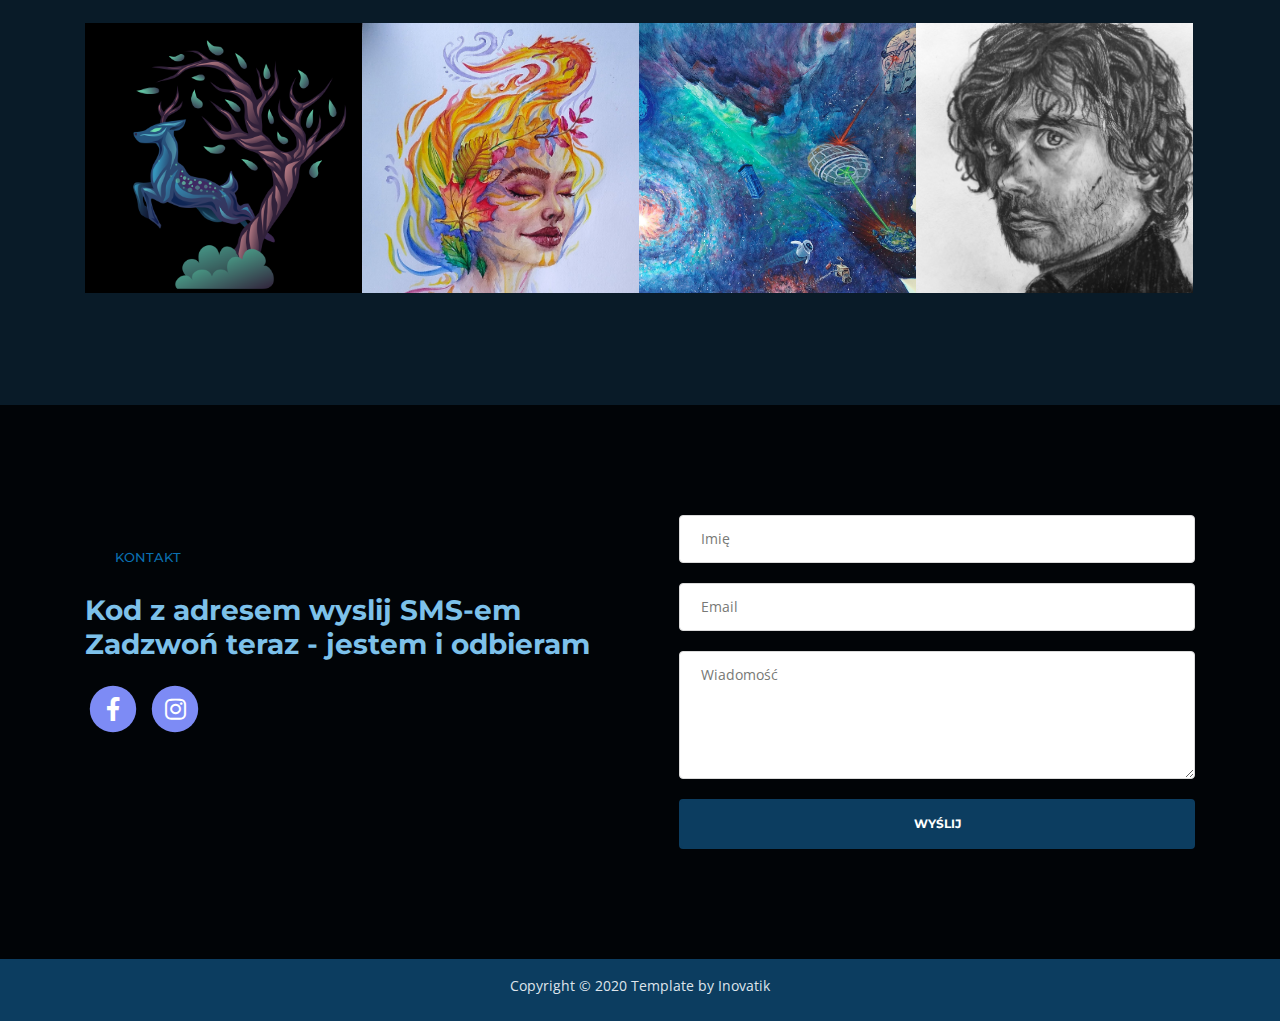
==== commit 677a764a: "hm?" ====
--- a/index.html
+++ b/index.html
@@ -5,7 +5,7 @@
     <meta name="viewport" content="width=device-width, initial-scale=1, shrink-to-fit=no">
     
     <!-- nadruki Meta Tags -->
-    <meta name="description" content="Aria is a business focused HTML landing page template built with Bootstrap to help you create lead generation websites for companies and their services.">
+    <meta name="description" content="Schronisko dla zagubionych obrazów">
     <meta name="author" content="Inovatik">
 
     <!-- OG Meta Tags to improve the way the post looks when you share the page on LinkedIn, Facebook, Google+ -->
@@ -69,7 +69,7 @@
                     <a class="nav-link page-scroll" href="#intro">O MNIE</a>
                 </li>
                 <li class="nav-item">
-                    <a class="nav-link page-scroll" href="#services">OFERTA</a>
+                    <a class="nav-link page-scroll" href="#services">TWÓRCZOŚĆ</a>
                 </li>
                 <!--<li class="nav-item">
                     <a class="nav-link page-scroll" href="#callMe">CALL ME</a>
@@ -155,7 +155,7 @@
         <div class="container">
             <div class="row">
                 <div class="col-lg-12">
-                    <div class="section-title">OFERTA</div>
+                    <div class="section-title">TWÓRCZOŚĆ</div>
                     <h2>Co robię?</h2>
                 </div> <!-- end of col -->
             </div> <!-- end of row -->
@@ -250,8 +250,8 @@
         <div class="container">
             <div class="row">
                 <div class="col-lg-12">
-                    <div class="section-title">GALERIA</div>
-                    <h2>Obrazy, obrazki, projekty</h2>
+                    <div class="section-title">GALLERY</div>
+                    <h2>Obrazy, projekty</h2>
                 </div> <!-- end of col -->
             </div> <!-- end of row -->
             <div class="row">
@@ -259,7 +259,7 @@
                     <!-- Filter -->
                     <div class="button-group filters-button-group">
                     	<a class="button is-checked" data-filter=".naj"><span>NAJLEPSZE</span></a>
-                        <a class="button" data-filter=".grafika"><span>GRAFIKA KOMPUTEROWA</span></a>
+                        <a class="button" data-filter=".grafika"><span>DESIGN</span></a>
                         <a class="button" data-filter=".obrazy"><span>OBRAZY</span></a>
                         <a class="button" data-filter=".graffiti"><span>GRAFFITI</span></a>
                         <a class="button" data-filter=".nadruki"><span>NADRUKI</span></a>
@@ -578,19 +578,19 @@
                 <div class="col-lg-6">
                     
                     <!-- Contact Form -->
-                    <form id="contactForm" data-toggle="validator" data-focus="false">
+                    <form action="https://formspree.io/joanna-butkiewicz@wp.pl" method="POST" data-toggle="validator" data-focus="false">
                         <div class="form-group">
-                            <input type="text" class="form-control-input" id="cname" required>
+                            <input name="Imie" type="text" class="form-control-input" id="cname" required>
                             <label class="label-control" for="cname">Imię</label>
                             <div class="help-block with-errors"></div>
                         </div>
                         <div class="form-group">
-                            <input type="email" class="form-control-input" id="cemail" required>
+                            <input name="Email" type="email" class="form-control-input" id="cemail" required>
                             <label class="label-control" for="cemail">Email</label>
                             <div class="help-block with-errors"></div>
                         </div>
                         <div class="form-group">
-                            <textarea class="form-control-textarea" id="cmessage" required></textarea>
+                            <textarea name="Wiadomosc"class="form-control-textarea" id="cmessage" required></textarea>
                             <label class="label-control" for="cmessage">Wiadomość</label>
                             <div class="help-block with-errors"></div>
                         </div>
--- a/css/styles.css
+++ b/css/styles.css
@@ -33,10 +33,10 @@
 /*****************************************
 Colors:
 
-- Backgrounds - light gray #D7D3EE
+- Backgrounds - light gray #0a1218
 - Background - dark blue #153e52
-- Backgrounds navbar, footer  #810A54
-- Buttons, bullets, icons  #7D8BF5
+- Backgrounds navbar, footer  #0c3d60
+- Buttons, bullets, icons  #0a70b2
 - Headings text -  #484a46
 - Body text - gray #787976
 - Body text - light gray #dfe5ec
@@ -84,7 +84,7 @@
 }
 
 h2 {
-	color: #484a46;
+	color: #7DC1EA;
 	font: 700 1.75rem/2.125rem "Montserrat", sans-serif;
 }
 
@@ -119,7 +119,7 @@
 }
 
 a.green {
-	color: #7D8BF5;
+	color: #0a70b2;
 }
 
 a.white,
@@ -140,8 +140,9 @@
 }
 
 .section-title {
-	color: #7D8BF5;
+	color: #0a70b2;
 	font: 500 0.8125rem/1.125rem "Montserrat", sans-serif;
+	padding: 1.1875rem 1.875rem 1.1875rem 1.875rem;
 }
 
 .btn-solid-reg {
@@ -158,16 +159,16 @@
 
 .btn-solid-reg:hover {
 	background-color: transparent;
-	color: #7D8BF5;
+	color: #0a70b2;
 	text-decoration: none;
 }
 
 .btn-solid-lg {
 	display: inline-block;
 	padding: 1.375rem 2.125rem 1.375rem 2.125rem;
-	border: 0.125rem solid #7D8BF5;
+	border: 0.125rem solid #0a70b2;
 	border-radius: 0.25rem;
-	background-color: #7D8BF5;
+	background-color: #0a70b2;
 	color: #fff;
 	font: 700 0.75rem/0 "Montserrat", sans-serif;
 	text-decoration: none;
@@ -176,7 +177,7 @@
 
 .btn-solid-lg:hover {
 	background-color: transparent;
-	color: #7D8BF5;
+	color: #0a70b2;
 	text-decoration: none;
 }
 
@@ -377,9 +378,9 @@
 	display: inline-block;
 	width: 100%;
 	height: 3.125rem;
-	border: 0.125rem solid #810a54;
+	border: 0.125rem solid #0c3d60;
 	border-radius: 0.25rem;
-	background-color: #810a54;
+	background-color: #0c3d60;
 	color: #fff;
 	font: 700 0.75rem/1.75rem "Montserrat", sans-serif;
 	cursor: pointer;
@@ -388,7 +389,7 @@
 
 .form-control-submit-button:hover {
 	background-color: transparent;
-	color: #7D8BF5;
+	color: #0a70b2;
 }
 
 /* Form Success And Error Message Formatting */
@@ -587,7 +588,7 @@
 	right: 0;
 	bottom: 0;
 	left: 0;
-	background: #810A54;
+	background: #0c3d60;
 }
 
 .spinner {
@@ -644,7 +645,7 @@
 .navbar-custom {
 	padding-top: 0.375rem;
 	padding-bottom: 0.375rem;
-	background-color: #810A54;
+	background-color: #0C3D60;
 	box-shadow: 0 0.0625rem 0.375rem 0 rgba(0, 0, 0, 0.1);
 	font: 600 0.875rem/0.875rem "Open Sans", sans-serif;
 	transition: all 0.2s;
@@ -682,7 +683,7 @@
 
 .navbar-custom .nav-item .nav-link:hover,
 .navbar-custom .nav-item .nav-link.active {
-	color: #7D8BF5;
+	color: #0a70b2;
 }
 
 /* Dropdown Menu */
@@ -710,7 +711,7 @@
 	margin-top: 0;
 	border: none;
 	border-radius: 0.25rem;
-	background-color: #810A54;
+	background-color: #0c3d60;
 }
 
 .navbar-custom .dropdown-item {
@@ -719,7 +720,7 @@
 }
 
 .navbar-custom .dropdown-item:hover {
-	background-color: #810A54;
+	background-color: #0c3d60;
 }
 
 .navbar-custom .dropdown-item .item-text {
@@ -727,7 +728,7 @@
 }
 
 .navbar-custom .dropdown-item:hover .item-text {
-	color: #7D8BF5;
+	color: #0a70b2;
 }
 
 .navbar-custom .dropdown-items-divide-hr {
@@ -808,6 +809,7 @@
 .basic-1 {
 	padding-top: 6.5rem;
 	padding-bottom: 3rem;
+	background-color: #010407;
 }
 
 .basic-1 .text-container {
@@ -898,7 +900,7 @@
 .cards-2 {
 	padding-top: 6.625rem;	
 	padding-bottom: 1.25rem;	
-	background-color: #D7D3EE;
+	background-color: #0a1218;
 }
 
 .cards-2 .section-title {
@@ -918,15 +920,15 @@
 }
 
 .cards-2 .card-image img {
+	padding: 2.25rem 2rem 2.125rem 2rem;
 	border-top-left-radius: 0.375rem;
 	border-top-right-radius: 0.375rem;
 }
 
 .cards-2 .card-body {
 	padding: 2.25rem 2rem 2.125rem 2rem;
-	border: 1px solid #ebe8e8;
-	border-bottom-left-radius: 0.375rem;
-	border-bottom-right-radius: 0.375rem;
+	border-top-left-radius: 0.375rem;
+	border-top-right-radius: 0.375rem;
 	background-color: #fff;
 }
 
@@ -940,7 +942,7 @@
 }
 
 .cards-2 .list-unstyled .fas {
-	color: #7D8BF5;
+	color: #0a70b2;
 	font-size: 0.5rem;
 	line-height: 1.375rem;
 }
@@ -957,7 +959,7 @@
 }
 
 .cards-2 .price span {
-	color: #7D8BF5;
+	color: #0a70b2;
 }
 
 .cards-2 .button-container {
@@ -967,7 +969,7 @@
 
 .cards-2 .btn-solid-reg:hover {
 	background-color: #fff;
-}
+}cards
 
 
 /*************************/
@@ -1005,9 +1007,9 @@
 	width: 2.25rem;
 	height: 2.25rem;
 	margin-right: 0.875rem;
-	border: 0.125rem solid #7D8BF5;
+	border: 0.125rem solid #0a70b2;
 	border-radius: 50%;
-	background-color: #7D8BF5;
+	background-color: #0a70b2;
 	color: #fff;
 	font: 700 1rem/2.125rem "Montserrat", sans-serif;
 	text-align: center;
@@ -1023,8 +1025,8 @@
 }
 
 .accordion .item:hover span[aria-expanded="false"] .circle-numbering {
-	border: 0.125rem solid #7D8BF5;
-	color: #7D8BF5;
+	border: 0.125rem solid #0a70b2;
+	color: #0a70b2;
 }
 
 .accordion .accordion-title {
@@ -1040,11 +1042,11 @@
 }
 
 .accordion .item:hover .accordion-title {
-	color: #7D8BF5;
+	color: #0a70b2;
 }
 
 .accordion span[aria-expanded="true"] .accordion-title {
-	color: #7D8BF5;
+	color: #0a70b2;
 }
 
 .accordion .accordion-body {
@@ -1083,7 +1085,7 @@
 
 .tabs .nav-link:hover,
 .tabs .nav-link.active {
-	color: #7D8BF5;
+	color: #0a70b2;
 }
 
 .tabs .nav-link .fas {
@@ -1113,7 +1115,7 @@
 	display: block;
 	padding-left: 1.5rem;
 	border-radius: 0.125rem;
-	background: linear-gradient(to bottom right, #7D8BF5, #1bd1a7);
+	background: linear-gradient(to bottom right, #0a70b2, #1bd1a7);
 }
 
 .tabs #tab-1 .progress-bar.first {
@@ -1139,7 +1141,7 @@
 }
 
 .tabs #tab-2 .list-unstyled .media-bullet {
-	color: #7D8BF5;
+	color: #0a70b2;
 	font-weight: 600;
 	font-size: 2rem;
 	line-height: 2rem;
@@ -1150,7 +1152,7 @@
 }
 
 .tabs #tab-3 .list-unstyled .fas {
-	color: #7D8BF5;
+	color: #0a70b2;
 	font-size: 0.5rem;
 	line-height: 1.375rem;
 }
@@ -1176,7 +1178,7 @@
 .slider {
 	padding-top: 6.375rem;
 	padding-bottom: 6.5rem;
-	background-color: #D7D3EE;
+	background-color: #0a1218;
 }
 
 .slider h2 {
@@ -1263,7 +1265,7 @@
 }
 
 .form-1 .list-unstyled .fas {
-	color: #7D8BF5;
+	color: #0a70b2;
 	font-size: 0.5rem;
 	line-height: 1.375rem;
 }
@@ -1314,6 +1316,7 @@
 .filter {
 	padding-top: 6.5rem;
 	padding-bottom: 7rem;
+	background-color: #091b28;
 }
 
 .filter .section-title {
@@ -1340,7 +1343,7 @@
 	margin-left: 0.1875rem;
 	padding: 0.3125rem 1.375rem 0.25rem 1.375rem;
 	border-radius: 0.25rem;
-	background-color: #f1f4f7;
+	background-color: #0c3d60;
 	color: #7b7e85;
 	font: 700 0.75rem/1.25rem "Montserrat", sans-serif;
 	cursor: pointer;
@@ -1348,12 +1351,12 @@
 }
 
 .filter .button-group a:hover {
-	background-color: #7D8BF5;
+	background-color: #0a70b2;
 	color: #fff;
 }
 
 .filter .button-group a.button.is-checked {
-	background-color: #7D8BF5;
+	background-color: #0a70b2;
 	color: #fff;
 }
 
@@ -1435,7 +1438,7 @@
 	margin-bottom: 0.625rem;
 	margin-left: 0;
 	border: none;
-	background-color: #7D8BF5;
+	background-color: #0a70b2;
 }
 
 .lightbox-basic h6 {
@@ -1447,7 +1450,7 @@
 	margin-bottom: 2.125rem;
 	padding: 1.125rem 1.5rem 1.125rem 1.5rem;
 	border-radius: 0.25rem;
-	background-color: #D7D3EE;
+	background-color: #0a1218;
 }
 
 .lightbox-basic .testimonial-text {
@@ -1492,7 +1495,7 @@
 .basic-2 {
 	padding-top: 6.375rem;
 	padding-bottom: 3.375rem;
-	background-color: #D7D3EE;
+	background-color: #0a1218;
 	text-align: center;
 }
 
@@ -1566,7 +1569,7 @@
 }
 
 .basic-2 .fa-stack:hover .fa-stack-1x {
-	color: #7D8BF5;
+	color: #0a70b2;
 }
 
 
@@ -1599,7 +1602,7 @@
 }
 
 .counter .list-unstyled .fas {
-	color: #7D8BF5;
+	color: #0a70b2;
 	font-size: 0.5rem;
 	line-height: 1.375rem;
 }
@@ -1621,7 +1624,7 @@
 .counter #counter .counter-value {
 	display: inline-block;
 	margin-bottom: 0.125rem;
-	color: #7D8BF5;
+	color: #0a70b2;
 	font: 700 2.875rem/3.25rem "Montserrat", sans-serif;
 	vertical-align: middle;
 }
@@ -1641,7 +1644,7 @@
 .form-2 {
 	padding-top: 6.625rem;
 	padding-bottom: 5.625rem;
-	background-color: #D7D3EE;
+	background-color: #010407;
 }
 
 .form-2 .text-container {
@@ -1666,7 +1669,7 @@
 .form-2 .list-unstyled .fab {
 	margin-right: 0.5rem;
 	font-size: 0.875rem;
-	color: #7D8BF5;
+	color: #0a70b2;
 }
 
 .form-2 .list-unstyled .fa-phone {
@@ -1707,7 +1710,7 @@
 }
 
 .form-2 .fa-stack:hover .fa-stack-1x {
-	color: #7D8BF5;
+	color: #0a70b2;
 }
 
 
@@ -1716,7 +1719,7 @@
 /**********************/
 .footer {
 	padding-top: 5rem;
-	background-color: #810A54;
+	background-color: #0c3d60;
 }
 
 .footer .text-container {
@@ -1741,7 +1744,7 @@
 .copyright {
 	padding-top: 1rem;
 	padding-bottom: 0.5rem;
-	background-color: #810A54;
+	background-color: #0c3d60;
 	text-align: center;
 }
 
@@ -1764,13 +1767,13 @@
 	width: 2.625rem;
 	height: 2.625rem;
 	border-radius: 1.875rem;
-	background: #7D8BF5 url("../images/up-arrow.png") no-repeat center 47%;
+	background: #0a70b2 url("../images/up-arrow.png") no-repeat center 47%;
 	background-size: 1.125rem 1.125rem;
 	text-indent: -9999px;
 }
 
 a:hover.back-to-top {
-	background-color: #810A54; 
+	background-color: #0c3d60; 
 }
 
 
@@ -1791,7 +1794,7 @@
 .ex-basic-1 {
 	padding-top: 2rem;
 	padding-bottom: 0.875rem;
-	background-color: #D7D3EE;
+	background-color: #0a1218;
 }
 
 .ex-basic-1 .breadcrumbs {
@@ -1821,7 +1824,7 @@
 }
 
 .ex-basic-2 .list-unstyled .fas {
-	color: #7D8BF5;
+	color: #0a70b2;
 	font-size: 0.5rem;
 	line-height: 1.375rem;
 }
@@ -1876,13 +1879,13 @@
 	
 	.navbar-custom .nav-item .nav-link:hover,
 	.navbar-custom .nav-item .nav-link.active {
-		color: #7D8BF5;
+		color: #0a70b2;
 	}
 
 	.navbar-custom.top-nav-collapse {
         padding: 0.375rem 1.5rem 0.375rem 2rem;
 		box-shadow: 0 0.0625rem 0.375rem 0 rgba(0, 0, 0, 0.1);
-		background-color: #810A54;
+		background-color: #0c3d60;
 	}
 
 	.navbar-custom.top-nav-collapse .navbar-brand.logo-text {
@@ -1895,7 +1898,7 @@
 	
 	.navbar-custom.top-nav-collapse .nav-item .nav-link:hover,
 	.navbar-custom.top-nav-collapse .nav-item .nav-link.active {
-		color: #7D8BF5;
+		color: #7DC1EA;
 	}
 
 	.navbar-custom .dropdown-menu {
@@ -2067,7 +2070,7 @@
 	}
 
 	.navbar-custom .fa-stack:hover .fa-stack-1x {
-		color: #7D8BF5;
+		color: #0a70b2;
 	}
 	/* end of navigation */
 
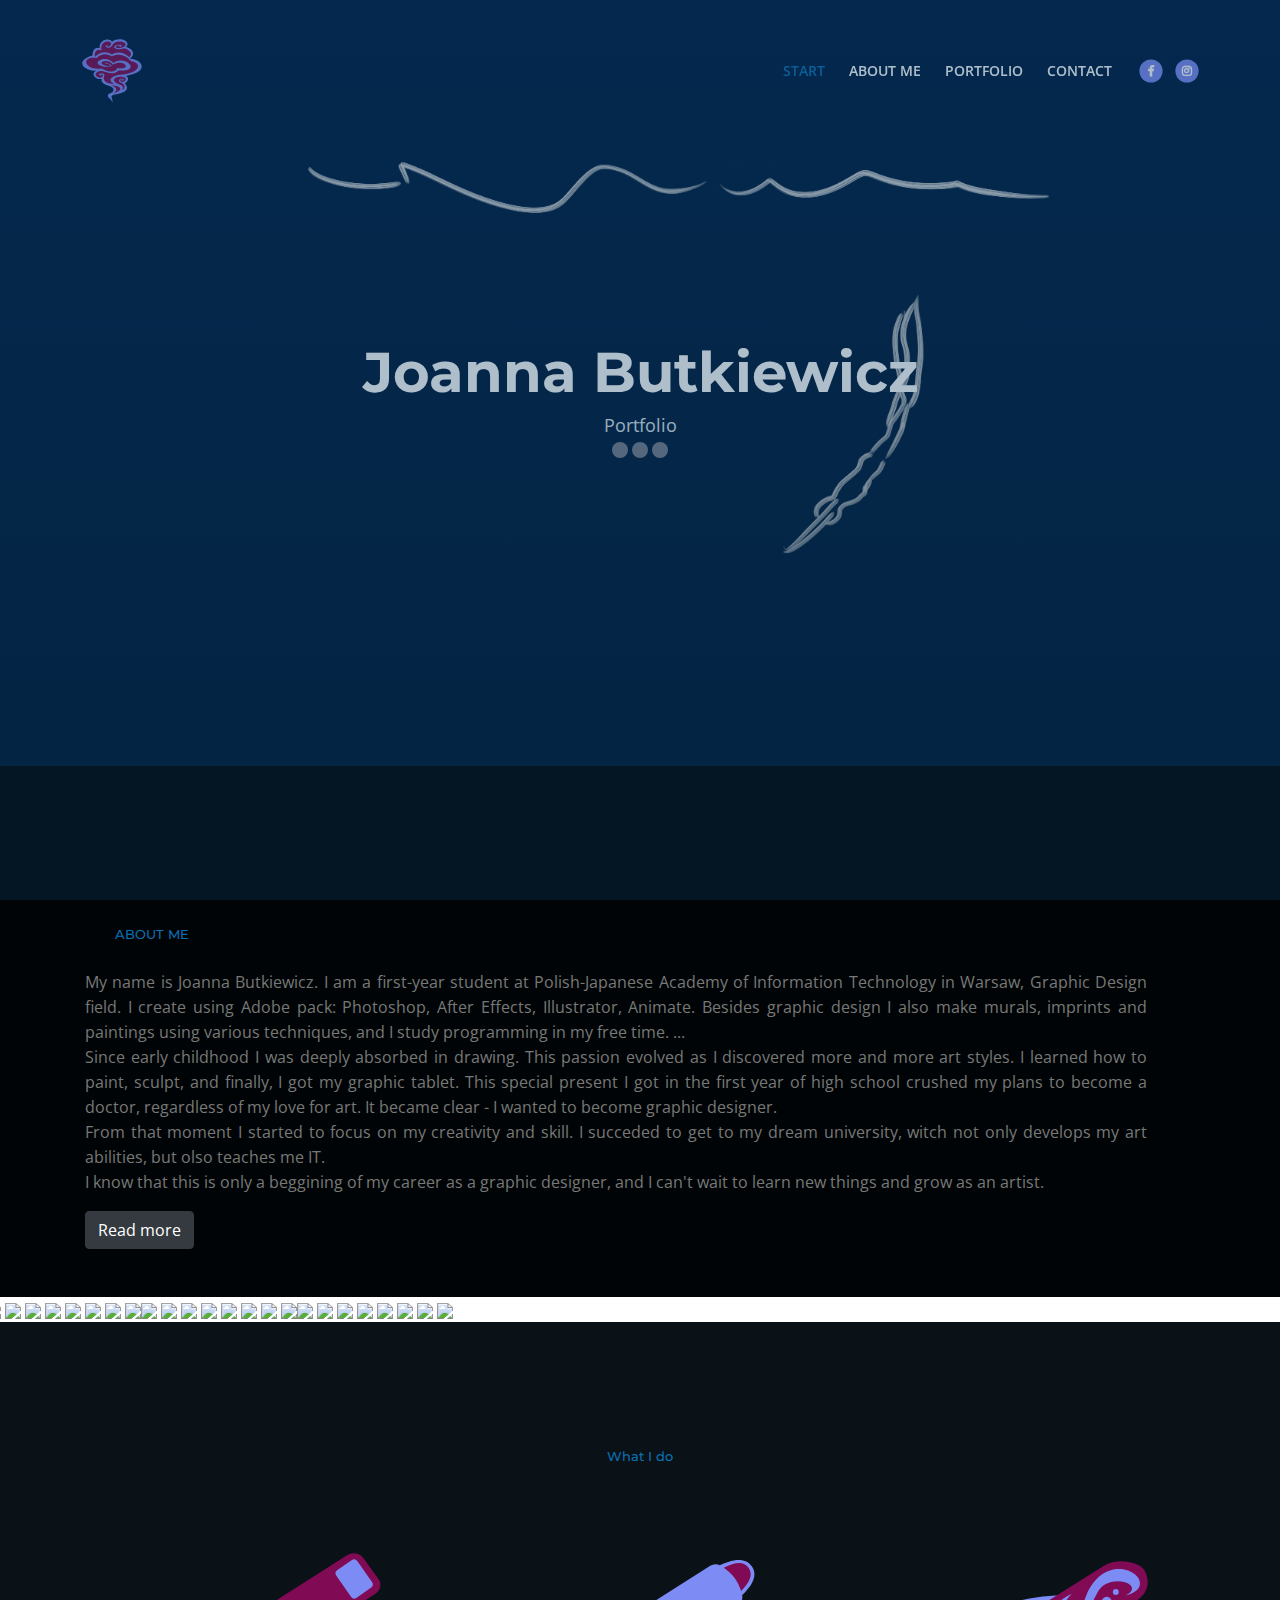
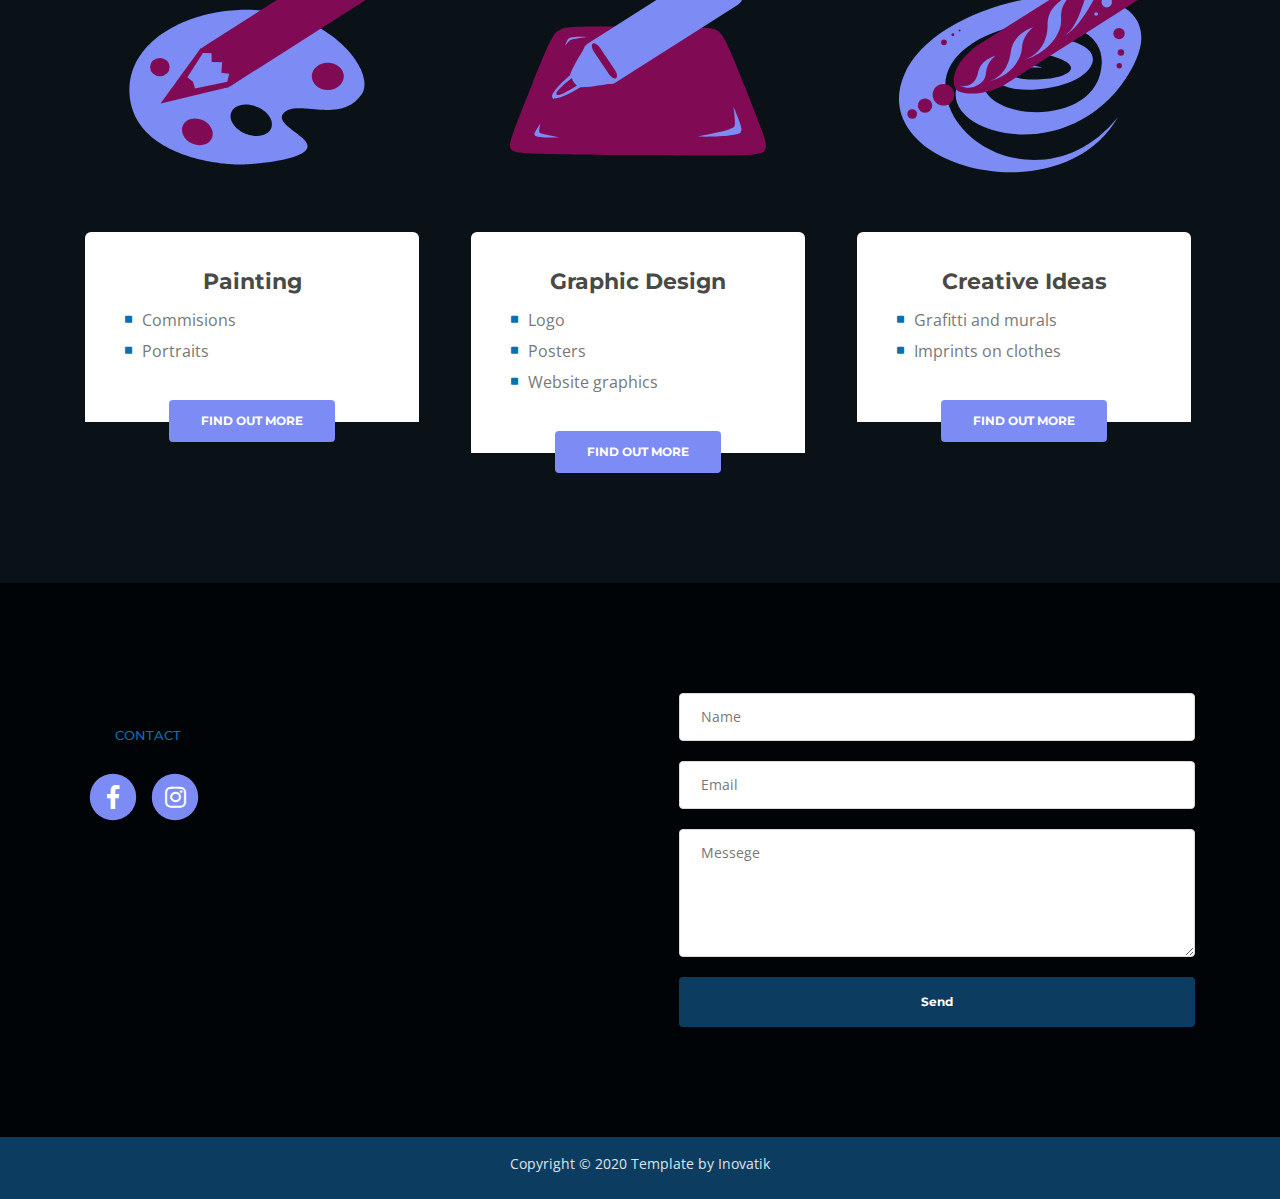
==== commit 68385873: "JPG" ====
--- a/index.html
+++ b/index.html
@@ -44,7 +44,7 @@
     </div>
     <!-- end of preloader -->
     
-
+<!--
     <!-- Navbar -->
     <nav class="navbar navbar-expand-md navbar-dark navbar-custom fixed-top">
         <!-- Text Logo - Use this if you don't have a graphic logo -->
@@ -63,23 +63,18 @@
         <div class="collapse navbar-collapse" id="navbarsExampleDefault">
             <ul class="navbar-nav ml-auto">
                 <li class="nav-item">
-                    <a class="nav-link page-scroll" href="#header">STRONA GŁÓWNA <span class="sr-only">(current)</span></a>
+                    <a class="nav-link page-scroll" href="#header">START<span class="sr-only">(current)</span></a>
                 </li>
                 <li class="nav-item">
-                    <a class="nav-link page-scroll" href="#intro">O MNIE</a>
+                    <a class="nav-link page-scroll" href="#intro">ABOUT ME</a>
                 </li>
+    
                 <li class="nav-item">
-                    <a class="nav-link page-scroll" href="#services">TWÓRCZOŚĆ</a>
+                    <a class="nav-link page-scroll" href="#projects">PORTFOLIO</a>
                 </li>
-                <!--<li class="nav-item">
-                    <a class="nav-link page-scroll" href="#callMe">CALL ME</a>
-                </li>-->
+
                 <li class="nav-item">
-                    <a class="nav-link page-scroll" href="#projects">GALERIA</a>
-                </li>
-
-                <li class="nav-item">
-                    <a class="nav-link page-scroll" href="#contact">KONTAKT</a>
+                    <a class="nav-link page-scroll" href="#contact">CONTACT</a>
                 </li>
             </ul>
             <span class="nav-item social-icons">
@@ -109,8 +104,8 @@
                     <div class="col-lg-12">
                         <div class="text-container">
                             <!-- <h1><span id="js-rotating">Asiunia, Joanna, Joasia, Asia, Glizdeczka</span> Butkiewicz</h1> -->
-                            <h1> Tortillon </h1>
-                            <p class="p-heading p-large">Schronisko dla zagubionych obrazów</p>
+                            <h1> Joanna Butkiewicz </h1>
+                             <p class="p-heading p-large">Portfolio</p> 
                         </div>
                     </div> <!-- end of col -->
                 </div> <!-- end of row -->
@@ -122,19 +117,19 @@
 
     <!-- Intro -->
     <div id="intro" class="basic-1">
-        <div class="container">
+        <div class="container"> 
             <div class="row">
-                <div class="col-lg-5">
+                <div class="col-lg-12">
                     <div class="text-container">
-                        <div class="section-title">O MNIE</div>
-                        <h2>Kim jestem?</h2>
-                        <p style="text-align: justify">Nazywam się Asia Butkiewicz. Od kiedy moje rączki były wystarczająco silne by trzymać kredki, rysowałam wszystko i po wszystkim. Z biegiem lat, kierując się ciekawością, zaczynałam próbować najróżniejszych technik artystcznych - od zwykłych ołówków przez węgle, pastele, wszystkie rodzaje farb jakie udało mi się znalźć, po rzeźbienie w glinie. Aż w końcu, w moje posiadanie wpadł tablet graficzny, który brutalnie zamordował plany związane z medycyną. Absolutnie zakochana w grafice komputerowej, zdecydowałam, że w przyszłości będę tworzyć gry komputerowe, lub zostanę specem od CGI. Tak właśnie, w pierwszej liceum, po ucieczce z klasy biologiczno-chemicznej, skupiłam się na rozwoju artystycznym. Wiązało się to z zupełnym pozbyciem się ograniczeń. Zaczęłam tworzyć na ubraniach, ścianach, a nawet na budynkach. Dzięki klasie z rozszerzoną informatyką spróbowałam także przyswoić podstawy programowania, co mimo że szło mi opornie, dało dużo frajdy. W przerwach między malowaniem, uwielbiam uprawiać wszelkie sporty (szczególnie ekstremalne), a kiedy nadaży się okazja, wyruszam na wyprawe by zwiedzać świat.<br> Razem z moimi przyjaciółmi przebrnęliśmy przez liceum i doszliśmy do momentu, w którym decydujemy o naszej przyszłości. Ja zdecydowałam połączyć moją przyszłą pracę z moim hobby, i w tym właśnie ma mi pomóc ta strona. Strona, która nie powstałaby gdyby nie pomoc mojego najukochańszego lubego, Jakuba "Kiviego" Kuziemskiego, którego projekty można zobaczyć 
-                        <a href="http://jakubkivi.github.io/" target="_blank">TUTAJ</a></p>
-                        
-                        <div class="testimonial-author">Zapraszam do mojej głowy :)</div>
+                        <div class="section-title">ABOUT ME</div>
+                        <!-- <h2>Kim jestem?</h2> -->
+                        <p style="text-align: justify"> My name is Joanna Butkiewicz. I am a first-year student at Polish-Japanese Academy of Information Technology in Warsaw, Graphic Design field. I create using Adobe pack: Photoshop, After Effects, Illustrator, Animate. Besides graphic design I also make murals, imprints and paintings using various techniques, and I study programming in my free time. <span id="dots">...</span><span id="more"><br>Since early childhood I was deeply absorbed in drawing. This passion evolved as I discovered more and more art styles. I learned how to paint, sculpt, and finally, I got my graphic tablet. This special present I got in the first year of high school crushed my plans to become a doctor, regardless of my love for art. It became clear - I wanted to become graphic designer. <br> From that moment I started to focus on my creativity and skill. I succeded to get to my dream university, witch not only develops my art abilities, but olso teaches me IT. <br> I know that this is only a beggining of my career as a graphic designer, and I can't wait to learn new things and grow as an artist.</span></p>
+
+                        <button class="btn btn-dark" onclick="myFunction()" id="myBtn">Read more</button>
+                        <!-- <button type="button" class="btn btn-dark">Dark</button> -->
                     </div> <!-- end of text-container -->
                 </div> <!-- end of col -->
-                <div class="col-lg-7">
+               <!--  <div class="col-lg-7">
                     <div class="image-container">
                         <img class="img-fluid" src="images/toonmeDots.png" alt="alternative">
                     </div>
@@ -142,7 +137,7 @@
                     <div class="image-container">
                         <img class="img-fluid" src="images/obraski/edge.jpg" alt="alternative">
                     </div> <!-- end of image-container -->
-                </div> <!-- end of col -->
+                </div> <!-- end of col --> 
             </div> <!-- end of row -->
         </div> <!-- end of container -->
     </div> <!-- end of basic-1 -->
@@ -150,13 +145,164 @@
 
 
     
-    <!-- Services -->
+   
+    
+
+    <div class="row row-custom">
+  <div class="column">
+    <img src="portfolio/digi/auto2.png">
+    <img src="portfolio/digi/muuuzgi.png">
+    <img src="portfolio/drawings/smoke.jpg">
+    <img src="portfolio/drawings/drop.jpg">
+    <img src="portfolio/drawings/wiosna.jpg">
+    <img src="portfolio/malu/gate.png">
+    <img src="portfolio/malu/jajka.JPG">
+    <img src="portfolio/wall/tosia.jpg">
+  </div>
+  <div class="column">
+    <img src="portfolio/digi/auto1.png">
+    <img src="portfolio/digi/bumbelki.png">
+    <img src="portfolio/drawings/face.jpg">
+    <img src="portfolio/drawings/wiggy2.jpg">
+    <img src="portfolio/drawings/jesieniara.jpg">
+    <img src="portfolio/malu/violet.jpg">
+    <img src="portfolio/malu/Konewka.jpg">
+    <img src="portfolio/wall/wind.jpg">
+
+  </div>
+  <div class="column">
+    <img src="portfolio/digi/neptun1Clear.png">
+    <img src="portfolio/digi/bridge.png">
+    <img src="portfolio/drawings/kiss.jpg">
+    <img src="portfolio/drawings/wiggy3.jpg">
+    <img src="portfolio/drawings/zima.jpg">
+    <img src="portfolio/malu/bul.png">
+    <img src="portfolio/malu/boat.png">
+    <img src="portfolio/wall/galaxy.JPG">
+  </div>
+</div>
+
+
+
+
+
+
+
+<!-- <div class="row" id="gallery" data-toggle=”modal” data-target=”#exampleModal”>
+  <div class="col-6 col-md-4 col-lg-3">
+    <img class="w-100" src="portfolio/digi/auto2.png" data-target=”#carouselExample” data-slide-to="0">
+  </div>
+  <div class="col-6 col-md-4 col-lg-3">
+    <img class="w-100" src="portfolio/digi/auto1.png" data-target=”#carouselExample” data-slide-to="1">
+  </div>
+  <div class="col-6 col-md-4 col-lg-3">
+    <img class="w-100" src="/image-3" data-target=”#carouselExample” data-slide-to="2">
+  </div>
+  <div class="col-6 col-md-4 col-lg-3">
+    <img class="w-100" src="/image-4" data-target=”#carouselExample” data-slide-to="3">
+  </div>
+</div>
+<div class="modal fade" id="exampleModal" tabindex="-1" role="dialog" aria-hidden="true">
+  <div class="modal-dialog" role="document">
+    <div class="modal-content">
+      <div class="modal-header">
+        <button type="button" class="close" data-dismiss="modal" aria-label="Close">
+          <span aria-hidden="true">&times;</span>
+        </button>
+      </div>
+      <div class="modal-body"> -->
+        <!-- Carousel markup goes in the modal body -->
+        
+  <!--       <div id="carouselExample" class="carousel slide" data-ride="carousel">
+          <div class="carousel-inner">
+            <div class="carousel-item active">
+              <img class="d-block w-100" src="portfolio/digi/auto2.png">
+            </div>
+            <div class="carousel-item">
+              <img class="d-block w-100" src="portfolio/digi/auto1.png">
+            </div>
+            <div class="carousel-item">
+              <img class="d-block w-100" src="/image-3">
+            </div>
+            <div class="carousel-item">
+              <img class="d-block w-100" src="/image-4">
+            </div>
+          </div>
+          <a class="carousel-control-prev" href="#carouselExample" role="button" data-slide="prev">
+            <span class="carousel-control-prev-icon" aria-hidden="true"></span>
+            <span class="sr-only">Previous</span>
+          </a>
+          <a class="carousel-control-next" href="#carouselExample" role="button" data-slide="next">
+            <span class="carousel-control-next-icon" aria-hidden="true"></span>
+            <span class="sr-only">Next</span>
+          </a>
+        </div>
+      </div>
+      <div class="modal-footer">
+        <button type="button" class="btn btn-secondary" data-dismiss="modal">Close</button>
+      </div>
+    </div>
+  </div>
+</div> -->
+
+
+<!-- Button trigger modal -->
+<!-- <div class="modal fade bd-example-modal-lg show" id="myModal" role="dialog">
+    <div class="modal-dialog">
+            <div class="modal-content">
+                <div class="modal-header">
+                    <button type="button" class="close" data-dismiss="modal">
+                    <span aria-hidden="true">&times;</span>
+                    </button>
+                </div>
+                <div class="modal-body" id="dynamic-content">
+                    <img src="//placehold.it/600x400" class="img-fluid" alt=""/>
+                </div>
+            </div>
+       </div>
+</div> 
+ -->
+<!-- <a href="#myModal" role="button" class="btn btn-primary" data-toggle="modal">Launch modal</a>
+ -->
+
+
+<!-- Projects -->
+<!--     <div id="projects" class="filter">
+        <div class="container">
+
+            <div class="row pb-4">
+                <div class="col-lg-4">
+                    <img src="images/obraski/grzybki.jpg" class="img-fluid" alt="Responsive image">
+                </div>
+                 <div class="col-lg-4">
+                    <img src="images/obraski/grzybki.jpg" class="img-fluid" alt="Responsive image">
+                </div>
+                <div class="col-lg-4">
+                    <img src="images/obraski/background.png" class="img-fluid" alt="Responsive image">
+                </div>
+            </div>  
+            <div class="row pb-4">
+                <div class="col-lg-4">
+                    <img src="images/obraski/grzybki.jpg" class="img-fluid" alt="Responsive image">
+                </div>
+                 <div class="col-lg-4">
+                    <img src="images/obraski/grzybki.jpg" class="img-fluid" alt="Responsive image">
+                </div>
+                <div class="col-lg-4">
+                    <img src="images/obraski/background.png" class="img-fluid" alt="Responsive image">
+                </div>
+            </div>
+
+        </div>
+    </div>  --><!-- end of filter
+    <!-- end of projects --> 
+<!-- Services -->
     <div id="services" class="cards-2">
         <div class="container">
             <div class="row">
                 <div class="col-lg-12">
-                    <div class="section-title">TWÓRCZOŚĆ</div>
-                    <h2>Co robię?</h2>
+                    <div class="section-title">What I do</div>
+                    <!-- <h2></h2> -->
                 </div> <!-- end of col -->
             </div> <!-- end of row -->
             <div class="row">
@@ -168,20 +314,20 @@
                             <img class="img-fluid" src="images/obraski/rysu.svg" alt="alternative">
                         </div>
                         <div class="card-body">
-                            <h3 class="card-title">Malarstwo</h3>
+                            <h3 class="card-title">Painting</h3>
                             <ul class="list-unstyled li-space-lg">
                                 <li class="media">
                                     <i class="fas fa-square"></i>
-                                    <div class="media-body">Obrazy na zamówienie</div>
-                                </li>
-                                <li class="media">
-                                    <i class="fas fa-square"></i>
-                                    <div class="media-body">Portrety</div>
+                                    <div class="media-body">Commisions</div>
+                                </li>
+                                <li class="media">
+                                    <i class="fas fa-square"></i>
+                                    <div class="media-body">Portraits</div>
                                 </li>
                             </ul>
                         </div>
                         <div class="button-container">
-                            <a class="btn-solid-reg page-scroll" href="#contact"> DOWIEDZ SIĘ WIĘCEJ</a>
+                            <a class="btn-solid-reg page-scroll" href="#contact">FIND OUT MORE </a>
                         </div> <!-- end of button-container -->
                     </div>
                     <!-- end of card -->
@@ -192,7 +338,7 @@
                             <img class="img-fluid" src="images/obraski/design.svg" alt="alternative">
                         </div>
                         <div class="card-body">
-                            <h3 class="card-title">Projektowanie graficzne</h3>
+                            <h3 class="card-title">Graphic Design</h3>
                             <ul class="list-unstyled li-space-lg">
                                 <li class="media">
                                     <i class="fas fa-square"></i>
@@ -200,17 +346,17 @@
                                 </li>
                                 <li class="media">
                                     <i class="fas fa-square"></i>
-                                    <div class="media-body">Plakaty</div>
+                                    <div class="media-body">Posters</div>
                                 </li>
                                  <li class="media">
                                     <i class="fas fa-square"></i>
-                                    <div class="media-body">Grafiki na strone</div>
+                                    <div class="media-body">Website graphics</div>
                                 </li>
                             </ul>
                            
                         </div>
                         <div class="button-container">
-                            <a class="btn-solid-reg page-scroll" href="#contact"> DOWIEDZ SIĘ WIĘCEJ</a>
+                            <a class="btn-solid-reg page-scroll" href="#contact"> FIND OUT MORE</a>
                         </div> <!-- end of button-container -->
                     </div>
                     <!-- end of card -->
@@ -221,20 +367,20 @@
                             <img class="img-fluid" src="images/obraski/idea.svg" alt="alternative">
                         </div>
                         <div class="card-body">
-                            <h3 class="card-title">Realizacja pomysłów</h3>
+                            <h3 class="card-title">Creative Ideas</h3>
                             <ul class="list-unstyled li-space-lg">
                                 <li class="media">
                                     <i class="fas fa-square"></i>
-                                    <div class="media-body">Freski, Graffiti, Nadruki</div>
-                                </li>
-                                <li class="media">
-                                    <i class="fas fa-square"></i>
-                                    <div class="media-body">Wszystkie ciekawe projekty</div>
+                                    <div class="media-body">Grafitti and murals</div>
+                                </li>
+                                <li class="media">
+                                    <i class="fas fa-square"></i>
+                                    <div class="media-body">Imprints on clothes</div>
                                 </li>
                             </ul>
                         </div>
                         <div class="button-container">
-                            <a class="btn-solid-reg page-scroll" href="#contact"> DOWIEDZ SIĘ WIĘCEJ</a>
+                            <a class="btn-solid-reg page-scroll" href="#contact"> FIND OUT MORE</a>
                         </div> <!-- end of button-container -->
                     </div>
                     <!-- end of card -->
@@ -244,311 +390,6 @@
         </div> <!-- end of container -->
     </div> <!-- end of cards-2 -->
     <!-- end of services -->
-    
-<!-- Projects -->
-    <div id="projects" class="filter">
-        <div class="container">
-            <div class="row">
-                <div class="col-lg-12">
-                    <div class="section-title">GALLERY</div>
-                    <h2>Obrazy, projekty</h2>
-                </div> <!-- end of col -->
-            </div> <!-- end of row -->
-            <div class="row">
-                <div class="col-lg-12">
-                    <!-- Filter -->
-                    <div class="button-group filters-button-group">
-                    	<a class="button is-checked" data-filter=".naj"><span>NAJLEPSZE</span></a>
-                        <a class="button" data-filter=".grafika"><span>DESIGN</span></a>
-                        <a class="button" data-filter=".obrazy"><span>OBRAZY</span></a>
-                        <a class="button" data-filter=".graffiti"><span>GRAFFITI</span></a>
-                        <a class="button" data-filter=".nadruki"><span>NADRUKI</span></a>
-                        <a class="button" data-filter="*"><span>WSZYSTKO</span></a>
-                    </div> <!-- end of button group -->
-                    <div class="grid">
-                        <div class="element-item grafika naj">
-                            <a class="popup-with-move-anim" href="#project-1"><div class="element-item-overlay"><span></span></div><img src="images/obraski/sarna.png" alt="alternative"></a>
-                        </div>
-                        <div class="element-item grafika">
-                            <a class="popup-with-move-anim" href="#project-2"><div class="element-item-overlay"><span></span></div><img src="images/obraski/rekko18.jpg" alt="alternative"></a>
-                        </div>
-                        <div class="element-item obrazy">
-                            <a class="popup-with-move-anim" href="#project-3"><div class="element-item-overlay"><span></span></div><img src="images/obraski/baba.jpg" alt="alternative"></a>
-                        </div>
-                        <div class="element-item obrazy naj">
-                            <a class="popup-with-move-anim" href="#project-4"><div class="element-item-overlay"><span></span></div><img src="images/obraski/jesieniara.jpg" alt="alternative"></a>
-                        </div>
-                        <div class="element-item graffiti naj">
-                            <a class="popup-with-move-anim" href="#project-5"><div class="element-item-overlay"><span></span></div><img src="images/obraski/galaksy.jpg" alt="alternative"></a>
-                        </div>
-                        <div class="element-item graffiti">
-                            <a class="popup-with-move-anim" href="#project-6"><div class="element-item-overlay"><span></span></div><img src="images/obraski/tri.jpg" alt="alternative"></a>
-                        </div>
-                        <div class="element-item nadruki">
-                            <a class="popup-with-move-anim" href="#project-7"><div class="element-item-overlay"><span></span></div><img src="images/obraski/tortu.jpg" alt="alternative"></a>
-                        </div>
-                        <div class="element-item obrazy naj">
-                            <a class="popup-with-move-anim" href="#project-8"><div class="element-item-overlay"><span></span></div><img src="images/obraski/tyrion.jpg" alt="alternative"></a>
-                        </div>
-                        <div class="element-item obrazy">
-                            <a class="popup-with-move-anim" href="#project-9"><div class="element-item-overlay"><span></span></div><img src="images/obraski/Beth.jpg" alt="alternative"></a>
-                        </div>
-                        <div class="element-item grafika">
-                            <a class="popup-with-move-anim" href="#project-10"><div class="element-item-overlay"><span></span></div><img src="images/obraski/ara.png" alt="alternative"></a>
-                        </div>
-                        <div class="element-item grafika">
-                            <a class="popup-with-move-anim" href="#project-11"><div class="element-item-overlay"><span></span></div><img src="images/obraski/bbr/neptun1FontannaK.png" alt="alternative"></a>
-                        </div>
-                        <div class="element-item graffiti">
-                            <a class="popup-with-move-anim" href="#project-12"><div class="element-item-overlay"><span></span></div><img src="images/obraski/aariciaK.jpg" alt="alternative"></a>
-                        </div>
-                        <div class="element-item graffiti">
-                            <a class="popup-with-move-anim" href="#project-13"><div class="element-item-overlay"><span></span></div><img src="images/obraski/grzybkiK.jpg" alt="alternative"></a>
-                        </div>
-                        <div class="element-item obrazy">
-                            <a class="popup-with-move-anim" href="#project-14"><div class="element-item-overlay"><span></span></div><img src="images/obraski/faceK.jpg" alt="alternative"></a>
-                        </div>
-                        <div class="element-item graffiti">
-                            <a class="popup-with-move-anim" href="#project-15"><div class="element-item-overlay"><span></span></div><img src="images/obraski/ellieK.jpg" alt="alternative"></a>
-                        </div>
-                        <div class="element-item obrazy">
-                            <a class="popup-with-move-anim" href="#project-16"><div class="element-item-overlay"><span></span></div><img src="images/obraski/ptokK.jpg" alt="alternative"></a>
-                        </div>
-                    </div> <!-- end of grid -->
-                    <!-- end of filter -->
-                    
-                </div> <!-- end of col -->
-            </div> <!-- end of row -->
-        </div> <!-- end of container -->
-    </div> <!-- end of filter -->
-    <!-- end of projects -->
-
-
-    <!-- Project Lightboxes -->
-    <!-- Lightbox -->
-    <div id="project-1" class="lightbox-basic zoom-anim-dialog mfp-hide">
-        <div class="row">
-            <button title="Close (Esc)" type="button" class="mfp-close x-button">×</button>
-            <div class="col-lg-8">
-                <img class="img-fluid" src="images/obraski/sarna.png" alt="alternative">
-            </div> <!-- end of col -->
-            <div class="col-lg-4">
-                <!--  <h3>Online Banking</h3>
-                <hr class="line-heading">
-                <h6>Strategy obrazy</h6>
-                <p>Need a solid foundation for your business growth plans? Aria will help you manage sales and meet your current needs</p>
-                <p>By offering the best professional services and quality products in the market. Don't hesitate and get in touch with us.</p>
-                <div class="testimonial-container">
-                    <p class="testimonial-text">Need a solid foundation for your business growth plans? Aria will help you manage sales and meet your current requirements.</p>
-                    <p class="testimonial-author">General Manager</p>
-                </div>-->
-                <a class="btn-solid-reg" href="https://www.instagram.com/priestoov/?hl=en"target="_blank">WIĘCEJ</a> <a class="btn-outline-reg mfp-close as-button" href="#projects">BACK</a> 
-            </div> <!-- end of col -->
-        </div> <!-- end of row -->
-    </div> <!-- end of lightbox-basic -->
-    <!-- end of lightbox -->
-
-    <!-- Lightbox -->
-    <div id="project-2" class="lightbox-basic zoom-anim-dialog mfp-hide">
-        <div class="row">
-            <button title="Close (Esc)" type="button" class="mfp-close x-button">×</button>
-            <div class="col-lg-8">
-                <img class="img-fluid" src="images/obraski/rekko18.jpg" alt="alternative">
-            </div> <!-- end of col -->
-            <div class="col-lg-4">
-                
-                <a class="btn-solid-reg" href="https://www.instagram.com/priestoov/?hl=en"target="_blank">WIĘCEJ</a> <a class="btn-outline-reg mfp-close as-button" href="#projects">BACK</a> 
-            </div> <!-- end of col -->
-        </div> <!-- end of row -->
-    </div> <!-- end of lightbox-basic -->
-    <!-- end of lightbox -->
-
-    <!-- Lightbox -->
-    <div id="project-3" class="lightbox-basic zoom-anim-dialog mfp-hide">
-        <div class="row">
-            <button title="Close (Esc)" type="button" class="mfp-close x-button">×</button>
-            <div class="col-lg-8">
-                <img class="img-fluid" src="images/obraski/baba.jpg" alt="alternative">
-            </div> <!-- end of col -->
-            <div class="col-lg-4">
-                <a class="btn-solid-reg" href="https://www.instagram.com/priestoov/?hl=en"target="_blank">WIĘCEJ</a> <a class="btn-outline-reg mfp-close as-button" href="#projects">BACK</a> 
-            </div> <!-- end of col -->
-        </div> <!-- end of row -->
-    </div> <!-- end of lightbox-basic -->
-    <!-- end of lightbox -->
-
-    <!-- Lightbox -->
-    <div id="project-4" class="lightbox-basic zoom-anim-dialog mfp-hide">
-        <div class="row">
-            <button title="Close (Esc)" type="button" class="mfp-close x-button">×</button>
-            <div class="col-lg-8">
-                <img class="img-fluid" src="images/obraski/jesieniara.jpg" alt="alternative">
-            </div> <!-- end of col -->
-            <div class="col-lg-4">
-                <a class="btn-solid-reg" href="https://www.instagram.com/priestoov/?hl=en"target="_blank">WIĘCEJ</a> <a class="btn-outline-reg mfp-close as-button" href="#projects">BACK</a> 
-            </div> <!-- end of col -->
-        </div> <!-- end of row -->
-    </div> <!-- end of lightbox-basic -->
-    <!-- end of lightbox -->
-
-    <!-- Lightbox -->
-    <div id="project-5" class="lightbox-basic zoom-anim-dialog mfp-hide">
-        <div class="row">
-            <button title="Close (Esc)" type="button" class="mfp-close x-button">×</button>
-            <div class="col-lg-8">
-                <img class="img-fluid" src="images/obraski/galaksy.jpg" alt="alternative">
-            </div> <!-- end of col -->
-            <div class="col-lg-4">
-                <a class="btn-solid-reg" href="https://www.instagram.com/priestoov/?hl=en"target="_blank">WIĘCEJ</a> <a class="btn-outline-reg mfp-close as-button" href="#projects">BACK</a> 
-            </div> <!-- end of col -->
-        </div> <!-- end of row -->
-    </div> <!-- end of lightbox-basic -->
-    <!-- end of lightbox -->
-
-    <!-- Lightbox -->
-    <div id="project-6" class="lightbox-basic zoom-anim-dialog mfp-hide">
-        <div class="row">
-            <button title="Close (Esc)" type="button" class="mfp-close x-button">×</button>
-            <div class="col-lg-8">
-                <img class="img-fluid" src="images/obraski/tri.jpg" alt="alternative">
-            </div> <!-- end of col -->
-            <div class="col-lg-4">
-                <a class="btn-solid-reg" href="https://www.instagram.com/priestoov/?hl=en" target="_blank"> WIĘCEJ</a> <a class="btn-outline-reg mfp-close as-button" href="#projects">BACK</a> 
-            </div> <!-- end of col -->
-        </div> <!-- end of row -->
-    </div> <!-- end of lightbox-basic -->
-    <!-- end of lightbox -->
-
-    <!-- Lightbox -->
-    <div id="project-7" class="lightbox-basic zoom-anim-dialog mfp-hide">
-        <div class="row">
-            <button title="Close (Esc)" type="button" class="mfp-close x-button">×</button>
-            <div class="col-lg-8">
-                <img class="img-fluid" src="images/obraski/tortu.jpg" alt="alternative">
-            </div> <!-- end of col -->
-            <div class="col-lg-4">
-                <a class="btn-solid-reg" href="https://www.instagram.com/priestoov/?hl=en"target="_blank">WIĘCEJ</a> <a class="btn-outline-reg mfp-close as-button" href="#projects">BACK</a> 
-            </div> <!-- end of col -->
-        </div> <!-- end of row -->
-    </div> <!-- end of lightbox-basic -->
-    <!-- end of lightbox -->
-
-    <!-- Lightbox -->
-    <div id="project-8" class="lightbox-basic zoom-anim-dialog mfp-hide">
-        <div class="row">
-            <button title="Close (Esc)" type="button" class="mfp-close x-button">×</button>
-            <div class="col-lg-8">
-                <img class="img-fluid" src="images/obraski/tyrion.jpg" alt="alternative">
-            </div> <!-- end of col -->
-            <div class="col-lg-4">
-                <a class="btn-solid-reg" href="https://www.instagram.com/priestoov/?hl=en"target="_blank">WIĘCEJ</a> <a class="btn-outline-reg mfp-close as-button" href="#projects">BACK</a> 
-            </div> <!-- end of col -->
-        </div> <!-- end of row -->
-    </div> <!-- end of lightbox-basic -->
-    <!-- end of lightbox -->
-    <!-- end of project lightboxes -->
-    
-    <!-- Lightbox -->
-    <div id="project-9" class="lightbox-basic zoom-anim-dialog mfp-hide">
-        <div class="row">
-            <button title="Close (Esc)" type="button" class="mfp-close x-button">×</button>
-            <div class="col-lg-8">
-                <img class="img-fluid" src="images/obraski/Beth.jpg" alt="alternative">
-            </div> <!-- end of col -->
-            <div class="col-lg-4">
-                <a class="btn-solid-reg" href="https://www.instagram.com/priestoov/?hl=en"target="_blank">WIĘCEJ</a> <a class="btn-outline-reg mfp-close as-button" href="#projects">BACK</a> 
-            </div> <!-- end of col -->
-        </div> <!-- end of row -->
-    </div> <!-- end of lightbox-basic -->
-    <!-- end of lightbox -->
-     <div id="project-10" class="lightbox-basic zoom-anim-dialog mfp-hide">
-        <div class="row">
-            <button title="Close (Esc)" type="button" class="mfp-close x-button">×</button>
-            <div class="col-lg-8">
-                <img class="img-fluid" src="images/obraski/ara.png" alt="alternative">
-            </div> <!-- end of col -->
-            <div class="col-lg-4">
-                <a class="btn-solid-reg" href="https://www.instagram.com/priestoov/?hl=en"target="_blank">WIĘCEJ</a> <a class="btn-outline-reg mfp-close as-button" href="#projects">BACK</a> 
-            </div> <!-- end of col -->
-        </div> <!-- end of row -->
-    </div> <!-- end of lightbox-basic -->
-    <!-- end of lightbox --> <div id="project-11" class="lightbox-basic zoom-anim-dialog mfp-hide">
-        <div class="row">
-            <button title="Close (Esc)" type="button" class="mfp-close x-button">×</button>
-            <div class="col-lg-8">
-                <img class="img-fluid" src="images/obraski/bbr/neptun1Fontanna.png" alt="alternative">
-            </div> <!-- end of col -->
-            <div class="col-lg-4">
-                <a class="btn-solid-reg" href="https://www.instagram.com/priestoov/?hl=en"target="_blank">WIĘCEJ</a> <a class="btn-outline-reg mfp-close as-button" href="#projects">BACK</a> 
-            </div> <!-- end of col -->
-        </div> <!-- end of row -->
-    </div> <!-- end of lightbox-basic -->
-    <!-- end of lightbox --> 
-    <div id="project-12" class="lightbox-basic zoom-anim-dialog mfp-hide">
-        <div class="row">
-            <button title="Close (Esc)" type="button" class="mfp-close x-button">×</button>
-            <div class="col-lg-8">
-                <img class="img-fluid" src="images/obraski/aaricia.jpg" alt="alternative">
-            </div> <!-- end of col -->
-            <div class="col-lg-4">
-                <a class="btn-solid-reg" href="https://www.instagram.com/priestoov/?hl=en"target="_blank">WIĘCEJ</a> <a class="btn-outline-reg mfp-close as-button" href="#projects">BACK</a> 
-            </div> <!-- end of col -->
-        </div> <!-- end of row -->
-    </div> <!-- end of lightbox-basic -->
-    <!-- end of lightbox -->
-    <div id="project-13" class="lightbox-basic zoom-anim-dialog mfp-hide">
-        <div class="row">
-            <button title="Close (Esc)" type="button" class="mfp-close x-button">×</button>
-            <div class="col-lg-8">
-                <img class="img-fluid" src="images/obraski/grzybki.jpg" alt="alternative">
-            </div> <!-- end of col -->
-            <div class="col-lg-4">
-                <a class="btn-solid-reg" href="https://www.instagram.com/priestoov/?hl=en"target="_blank">WIĘCEJ</a> <a class="btn-outline-reg mfp-close as-button" href="#projects">BACK</a> 
-            </div> <!-- end of col -->
-        </div> <!-- end of row -->
-    </div> <!-- end of lightbox-basic -->
-    <!-- end of lightbox -->
-     <div id="project-14" class="lightbox-basic zoom-anim-dialog mfp-hide">
-        <div class="row">
-            <button title="Close (Esc)" type="button" class="mfp-close x-button">×</button>
-            <div class="col-lg-8">
-                <img class="img-fluid" src="images/obraski/face.jpg" alt="alternative">
-            </div> <!-- end of col -->
-            <div class="col-lg-4">
-                <a class="btn-solid-reg" href="https://www.instagram.com/priestoov/?hl=en"target="_blank">WIĘCEJ</a> <a class="btn-outline-reg mfp-close as-button" href="#projects">BACK</a> 
-            </div> <!-- end of col -->
-        </div> <!-- end of row -->
-    </div> <!-- end of lightbox-basic -->
-    <!-- end of lightbox -->
-     <div id="project-15" class="lightbox-basic zoom-anim-dialog mfp-hide">
-        <div class="row">
-            <button title="Close (Esc)" type="button" class="mfp-close x-button">×</button>
-            <div class="col-lg-8">
-                <img class="img-fluid" src="images/obraski/ellie.jpg" alt="alternative">
-            </div> <!-- end of col -->
-            <div class="col-lg-4">
-                <a class="btn-solid-reg" href="https://www.instagram.com/priestoov/?hl=en" target="_blank">WIĘCEJ</a> <a class="btn-outline-reg mfp-close as-button" href="#projects">BACK</a> 
-            </div> <!-- end of col -->
-        </div> <!-- end of row -->
-    </div> <!-- end of lightbox-basic -->
-    <!-- end of lightbox -->
-     <div id="project-16" class="lightbox-basic zoom-anim-dialog mfp-hide">
-        <div class="row">
-            <button title="Close (Esc)" type="button" class="mfp-close x-button">×</button>
-            <div class="col-lg-8">
-                <img class="img-fluid" src="images/obraski/ptok.jpg" alt="alternative">
-            </div> <!-- end of col -->
-            <div class="col-lg-4">
-                <a class="btn-solid-reg" href="https://www.instagram.com/priestoov/?hl=en"target="_blank">WIĘCEJ</a> <a class="btn-outline-reg mfp-close as-button" href="#projects">BACK</a> 
-            </div> <!-- end of col -->
-        </div> <!-- end of row -->
-    </div> <!-- end of lightbox-basic -->
-    <!-- end of lightbox -->
-    <!-- end of project lightboxes -->
-
-    <!-- end of project lightboxes -->
-
-    
 
 
     <!-- Contact -->
@@ -557,8 +398,8 @@
             <div class="row">
                 <div class="col-lg-6">
                     <div class="text-container">
-                        <div class="section-title">KONTAKT</div>
-                        <h2>Kod z adresem wyslij SMS-em<br>Zadzwoń teraz - jestem i odbieram</h2>
+                        <div class="section-title">CONTACT</div>
+                        <!-- <h2>Want to know more? send me n email/</h2> -->
                         
                         <span class="fa-stack">
                             <a href="https://www.facebook.com/kamamias" target="_blank">
@@ -581,7 +422,7 @@
                     <form action="https://formspree.io/joanna-butkiewicz@wp.pl" method="POST" data-toggle="validator" data-focus="false">
                         <div class="form-group">
                             <input name="Imie" type="text" class="form-control-input" id="cname" required>
-                            <label class="label-control" for="cname">Imię</label>
+                            <label class="label-control" for="cname">Name</label>
                             <div class="help-block with-errors"></div>
                         </div>
                         <div class="form-group">
@@ -591,12 +432,12 @@
                         </div>
                         <div class="form-group">
                             <textarea name="Wiadomosc"class="form-control-textarea" id="cmessage" required></textarea>
-                            <label class="label-control" for="cmessage">Wiadomość</label>
+                            <label class="label-control" for="cmessage">Messege</label>
                             <div class="help-block with-errors"></div>
                         </div>
                       
                         <div class="form-group">
-                            <button type="submit" class="form-control-submit-button">WYŚLIJ</button>
+                            <button type="submit" class="form-control-submit-button">Send</button>
                         </div>
                         <div class="form-message">
                             <div id="cmsgSubmit" class="h3 text-center hidden"></div>
@@ -636,5 +477,7 @@
     <script src="js/isotope.pkgd.min.js"></script> <!-- Isotope for filter -->
     <script src="js/validator.min.js"></script> <!-- Validator.js - Bootstrap plugin that validates forms -->
     <script src="js/scripts.js"></script> <!-- Custom scripts -->
+    <script src="js/modal.js"></script>
+    <script src="js/ReadMore.js"></script>
 </body>
 </html>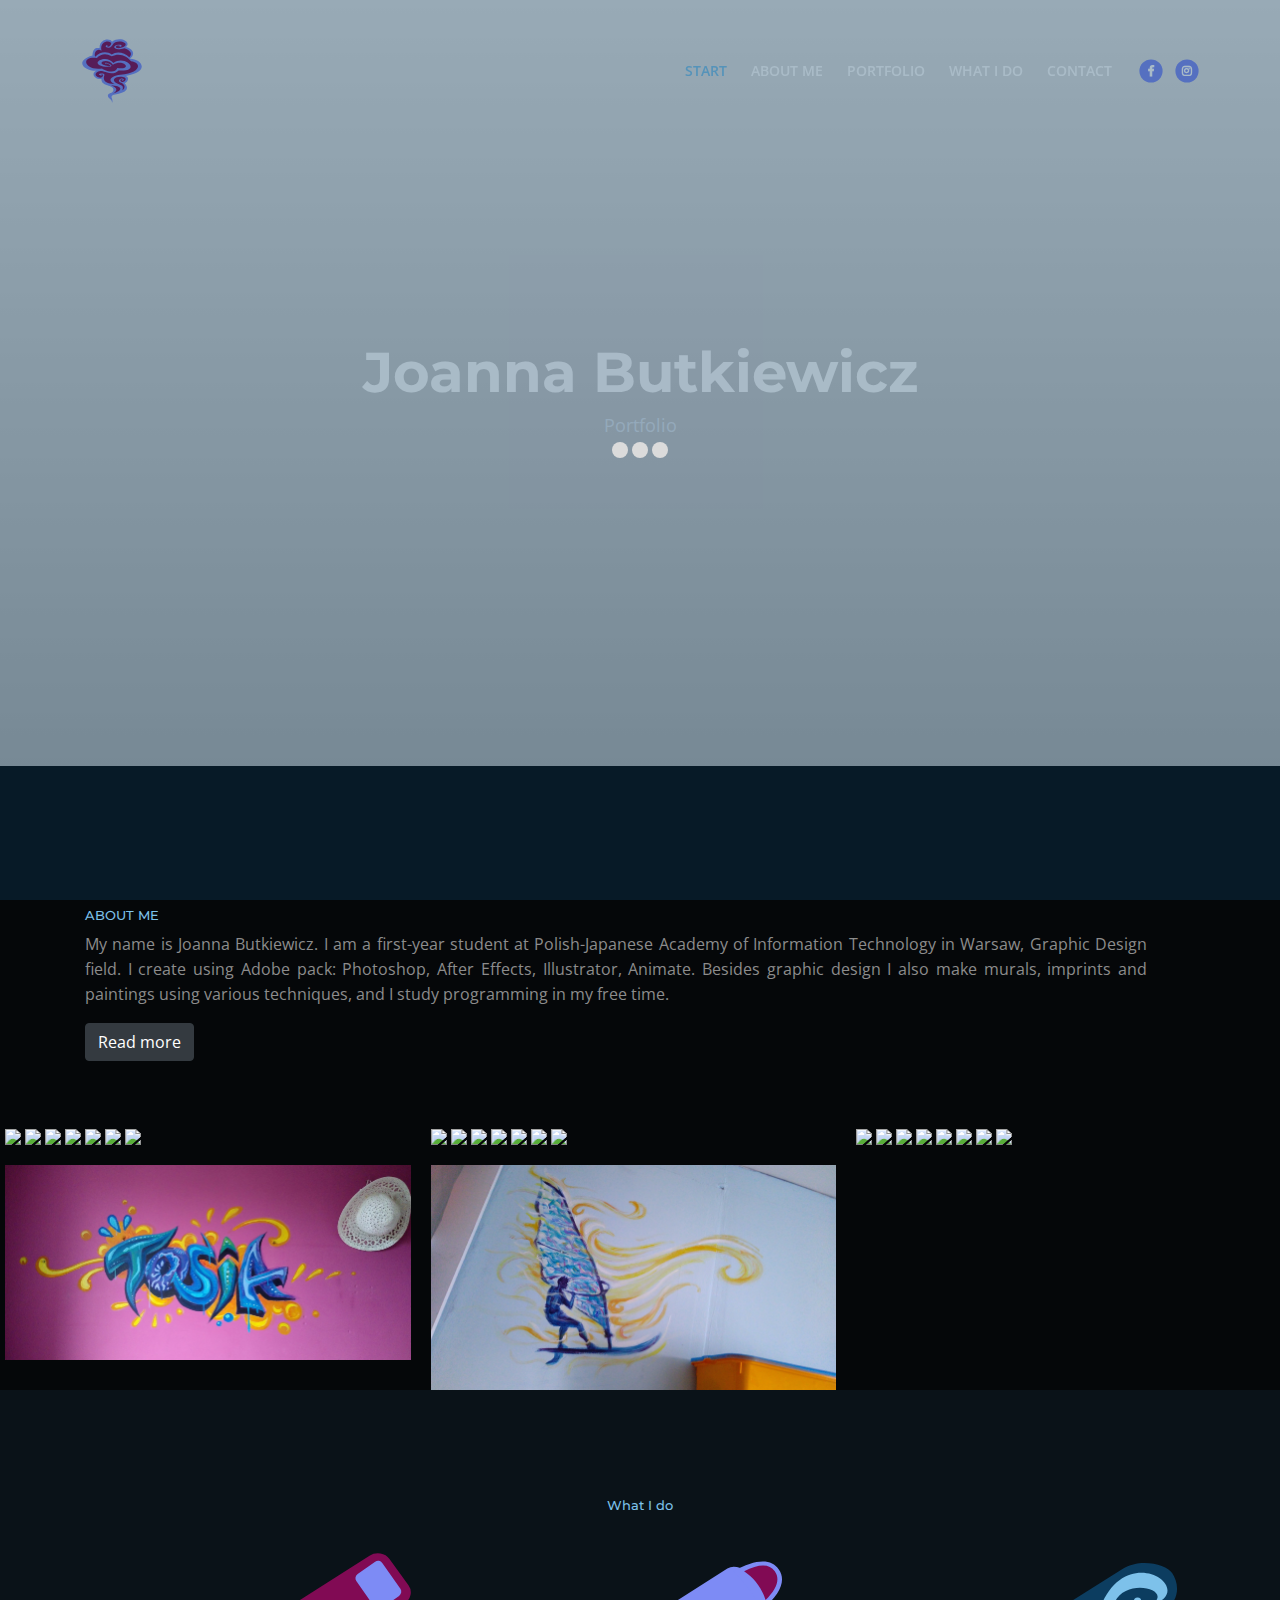
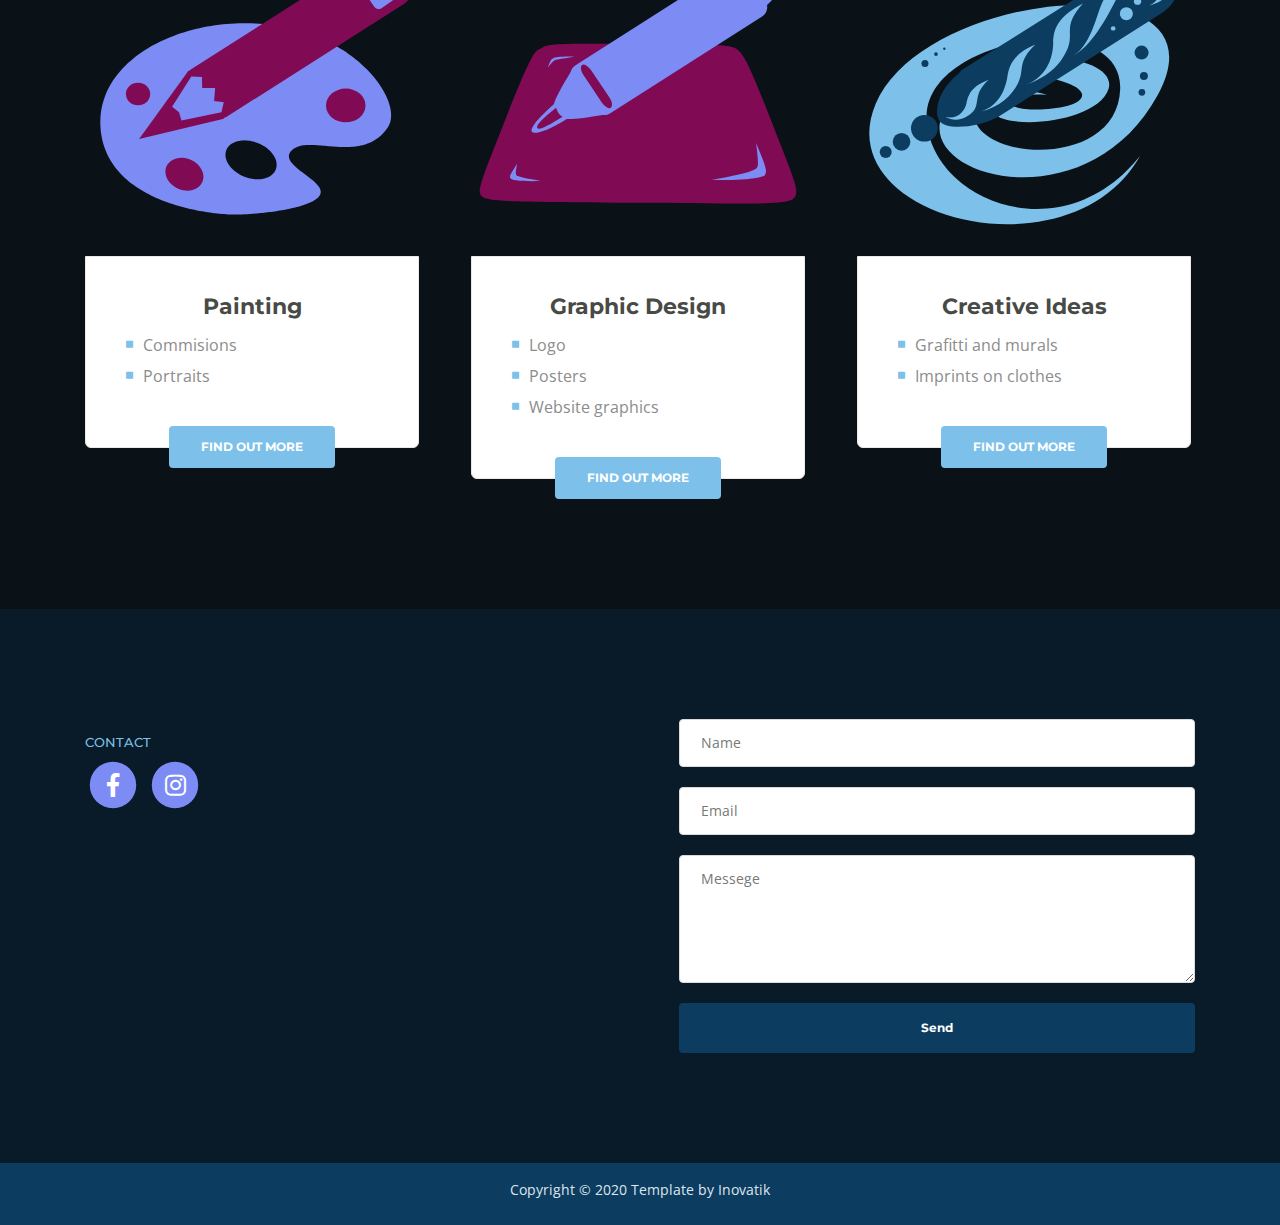
==== commit 3d300204: "added services" ====
--- a/index.html
+++ b/index.html
@@ -70,7 +70,11 @@
                 </li>
     
                 <li class="nav-item">
-                    <a class="nav-link page-scroll" href="#projects">PORTFOLIO</a>
+                    <a class="nav-link page-scroll" href="#portfolio">PORTFOLIO</a>
+                </li>
+
+                 <li class="nav-item">
+                    <a class="nav-link page-scroll" href="#services">WHAT I DO</a>
                 </li>
 
                 <li class="nav-item">
@@ -123,7 +127,7 @@
                     <div class="text-container">
                         <div class="section-title">ABOUT ME</div>
                         <!-- <h2>Kim jestem?</h2> -->
-                        <p style="text-align: justify"> My name is Joanna Butkiewicz. I am a first-year student at Polish-Japanese Academy of Information Technology in Warsaw, Graphic Design field. I create using Adobe pack: Photoshop, After Effects, Illustrator, Animate. Besides graphic design I also make murals, imprints and paintings using various techniques, and I study programming in my free time. <span id="dots">...</span><span id="more"><br>Since early childhood I was deeply absorbed in drawing. This passion evolved as I discovered more and more art styles. I learned how to paint, sculpt, and finally, I got my graphic tablet. This special present I got in the first year of high school crushed my plans to become a doctor, regardless of my love for art. It became clear - I wanted to become graphic designer. <br> From that moment I started to focus on my creativity and skill. I succeded to get to my dream university, witch not only develops my art abilities, but olso teaches me IT. <br> I know that this is only a beggining of my career as a graphic designer, and I can't wait to learn new things and grow as an artist.</span></p>
+                        <p style="text-align: justify"> My name is Joanna Butkiewicz. I am a first-year student at Polish-Japanese Academy of Information Technology in Warsaw, Graphic Design field. I create using Adobe pack: Photoshop, After Effects, Illustrator, Animate. Besides graphic design I also make murals, imprints and paintings using various techniques, and I study programming in my free time. <br> <span id="dots"></span><span id="more">Since early childhood I was deeply absorbed in drawing. This passion evolved as I discovered more and more art styles. I learned how to paint, sculpt, and finally, I got my graphic tablet. This special present I got in the first year of high school crushed my plans to become a doctor, regardless of my love for art. It became clear - I wanted to become graphic designer. <br> From that moment I started to focus on my creativity and skill. I succeded to get to my dream university, witch not only develops my art abilities, but olso teaches me IT. <br> I know that this is only a beggining of my career as a graphic designer, and I can't wait to learn new things and grow as an artist.</span></p>
 
                         <button class="btn btn-dark" onclick="myFunction()" id="myBtn">Read more</button>
                         <!-- <button type="button" class="btn btn-dark">Dark</button> -->
@@ -147,7 +151,7 @@
     
    
     
-
+<div id="portfolio">
     <div class="row row-custom">
   <div class="column">
     <img src="portfolio/digi/auto2.png">
@@ -156,7 +160,7 @@
     <img src="portfolio/drawings/drop.jpg">
     <img src="portfolio/drawings/wiosna.jpg">
     <img src="portfolio/malu/gate.png">
-    <img src="portfolio/malu/jajka.JPG">
+    <img src="portfolio/malu/Jajka.jpg">
     <img src="portfolio/wall/tosia.jpg">
   </div>
   <div class="column">
--- a/css/styles.css
+++ b/css/styles.css
@@ -33,10 +33,10 @@
 /*****************************************
 Colors:
 
-- Backgrounds - light gray #0a1218
+- Backgrounds - light gray #050709
 - Background - dark blue #153e52
-- Backgrounds navbar, footer  #0c3d60
-- Buttons, bullets, icons  #0a70b2
+- Backgrounds navbar, footer  #0C3D60
+- Buttons, bullets, icons  #7DC1EA
 - Headings text -  #484a46
 - Body text - gray #787976
 - Body text - light gray #dfe5ec
@@ -53,7 +53,7 @@
 }
 
 body, p {
-	color: #787976; 
+	color: #8c8c8c; 
 	font: 400 1rem/1.5625rem "Open Sans", sans-serif;
 }
 
@@ -84,7 +84,7 @@
 }
 
 h2 {
-	color: #7DC1EA;
+	color: #484a46;
 	font: 700 1.75rem/2.125rem "Montserrat", sans-serif;
 }
 
@@ -119,7 +119,7 @@
 }
 
 a.green {
-	color: #0a70b2;
+	color: #7DC1EA;
 }
 
 a.white,
@@ -140,17 +140,16 @@
 }
 
 .section-title {
-	color: #0a70b2;
+	color: #7DC1EA;
 	font: 500 0.8125rem/1.125rem "Montserrat", sans-serif;
-	padding: 1.1875rem 1.875rem 1.1875rem 1.875rem;
 }
 
 .btn-solid-reg {
 	display: inline-block;
 	padding: 1.1875rem 1.875rem 1.1875rem 1.875rem;
-	border: 0.125rem solid #7D8BF5;
+	border: 0.125rem solid #7DC1EA;
 	border-radius: 0.25rem;
-	background-color: #7D8BF5;
+	background-color: #7DC1EA;
 	color: #fff;
 	font: 700 0.75rem/0 "Montserrat", sans-serif;
 	text-decoration: none;
@@ -159,16 +158,16 @@
 
 .btn-solid-reg:hover {
 	background-color: transparent;
-	color: #0a70b2;
+	color: #7DC1EA;
 	text-decoration: none;
 }
 
 .btn-solid-lg {
 	display: inline-block;
 	padding: 1.375rem 2.125rem 1.375rem 2.125rem;
-	border: 0.125rem solid #0a70b2;
+	border: 0.125rem solid #7DC1EA;
 	border-radius: 0.25rem;
-	background-color: #0a70b2;
+	background-color: #7DC1EA;
 	color: #fff;
 	font: 700 0.75rem/0 "Montserrat", sans-serif;
 	text-decoration: none;
@@ -177,7 +176,7 @@
 
 .btn-solid-lg:hover {
 	background-color: transparent;
-	color: #0a70b2;
+	color: #7DC1EA;
 	text-decoration: none;
 }
 
@@ -378,9 +377,9 @@
 	display: inline-block;
 	width: 100%;
 	height: 3.125rem;
-	border: 0.125rem solid #0c3d60;
+	border: 0.125rem solid #0C3D60;
 	border-radius: 0.25rem;
-	background-color: #0c3d60;
+	background-color: #0C3D60;
 	color: #fff;
 	font: 700 0.75rem/1.75rem "Montserrat", sans-serif;
 	cursor: pointer;
@@ -389,7 +388,7 @@
 
 .form-control-submit-button:hover {
 	background-color: transparent;
-	color: #0a70b2;
+	color: #7DC1EA;
 }
 
 /* Form Success And Error Message Formatting */
@@ -588,7 +587,7 @@
 	right: 0;
 	bottom: 0;
 	left: 0;
-	background: #0c3d60;
+	background: #0C3D60;
 }
 
 .spinner {
@@ -683,7 +682,7 @@
 
 .navbar-custom .nav-item .nav-link:hover,
 .navbar-custom .nav-item .nav-link.active {
-	color: #0a70b2;
+	color: #7DC1EA;
 }
 
 /* Dropdown Menu */
@@ -711,7 +710,7 @@
 	margin-top: 0;
 	border: none;
 	border-radius: 0.25rem;
-	background-color: #0c3d60;
+	background-color: #0C3D60;
 }
 
 .navbar-custom .dropdown-item {
@@ -720,7 +719,7 @@
 }
 
 .navbar-custom .dropdown-item:hover {
-	background-color: #0c3d60;
+	background-color: #0C3D60;
 }
 
 .navbar-custom .dropdown-item .item-text {
@@ -728,7 +727,7 @@
 }
 
 .navbar-custom .dropdown-item:hover .item-text {
-	color: #0a70b2;
+	color: #7DC1EA;
 }
 
 .navbar-custom .dropdown-items-divide-hr {
@@ -773,7 +772,7 @@
 /*    04. Header     */
 /*********************/
 .header {
-	background: linear-gradient(rgba(0, 0, 0, 0.1), rgba(0, 0, 0, 0.3)), url('../images/obraski/CHLUP.gif') center center no-repeat;
+	background: linear-gradient(rgba(0, 0, 0, 0.1), rgba(0, 0, 0, 0.3)), url('../images/obraski/background.svg') center center no-repeat;
 	background-size: cover;
 }
 
@@ -809,7 +808,7 @@
 .basic-1 {
 	padding-top: 6.5rem;
 	padding-bottom: 3rem;
-	background-color: #010407;
+	background-color: #050709;
 }
 
 .basic-1 .text-container {
@@ -900,7 +899,7 @@
 .cards-2 {
 	padding-top: 6.625rem;	
 	padding-bottom: 1.25rem;	
-	background-color: #0a1218;
+	background-color: #0A1218;
 }
 
 .cards-2 .section-title {
@@ -920,15 +919,15 @@
 }
 
 .cards-2 .card-image img {
-	padding: 2.25rem 2rem 2.125rem 2rem;
 	border-top-left-radius: 0.375rem;
 	border-top-right-radius: 0.375rem;
 }
 
 .cards-2 .card-body {
 	padding: 2.25rem 2rem 2.125rem 2rem;
-	border-top-left-radius: 0.375rem;
-	border-top-right-radius: 0.375rem;
+	border: 1px solid #ebe8e8;
+	border-bottom-left-radius: 0.375rem;
+	border-bottom-right-radius: 0.375rem;
 	background-color: #fff;
 }
 
@@ -942,7 +941,7 @@
 }
 
 .cards-2 .list-unstyled .fas {
-	color: #0a70b2;
+	color: #7DC1EA;
 	font-size: 0.5rem;
 	line-height: 1.375rem;
 }
@@ -959,7 +958,7 @@
 }
 
 .cards-2 .price span {
-	color: #0a70b2;
+	color: #7DC1EA;
 }
 
 .cards-2 .button-container {
@@ -969,7 +968,7 @@
 
 .cards-2 .btn-solid-reg:hover {
 	background-color: #fff;
-}cards
+}
 
 
 /*************************/
@@ -1007,9 +1006,9 @@
 	width: 2.25rem;
 	height: 2.25rem;
 	margin-right: 0.875rem;
-	border: 0.125rem solid #0a70b2;
+	border: 0.125rem solid #7DC1EA;
 	border-radius: 50%;
-	background-color: #0a70b2;
+	background-color: #7DC1EA;
 	color: #fff;
 	font: 700 1rem/2.125rem "Montserrat", sans-serif;
 	text-align: center;
@@ -1025,8 +1024,8 @@
 }
 
 .accordion .item:hover span[aria-expanded="false"] .circle-numbering {
-	border: 0.125rem solid #0a70b2;
-	color: #0a70b2;
+	border: 0.125rem solid #7DC1EA;
+	color: #7DC1EA;
 }
 
 .accordion .accordion-title {
@@ -1042,11 +1041,11 @@
 }
 
 .accordion .item:hover .accordion-title {
-	color: #0a70b2;
+	color: #7DC1EA;
 }
 
 .accordion span[aria-expanded="true"] .accordion-title {
-	color: #0a70b2;
+	color: #7DC1EA;
 }
 
 .accordion .accordion-body {
@@ -1085,7 +1084,7 @@
 
 .tabs .nav-link:hover,
 .tabs .nav-link.active {
-	color: #0a70b2;
+	color: #7DC1EA;
 }
 
 .tabs .nav-link .fas {
@@ -1115,7 +1114,7 @@
 	display: block;
 	padding-left: 1.5rem;
 	border-radius: 0.125rem;
-	background: linear-gradient(to bottom right, #0a70b2, #1bd1a7);
+	background: linear-gradient(to bottom right, #7DC1EA, #1bd1a7);
 }
 
 .tabs #tab-1 .progress-bar.first {
@@ -1141,7 +1140,7 @@
 }
 
 .tabs #tab-2 .list-unstyled .media-bullet {
-	color: #0a70b2;
+	color: #7DC1EA;
 	font-weight: 600;
 	font-size: 2rem;
 	line-height: 2rem;
@@ -1152,7 +1151,7 @@
 }
 
 .tabs #tab-3 .list-unstyled .fas {
-	color: #0a70b2;
+	color: #7DC1EA;
 	font-size: 0.5rem;
 	line-height: 1.375rem;
 }
@@ -1178,7 +1177,7 @@
 .slider {
 	padding-top: 6.375rem;
 	padding-bottom: 6.5rem;
-	background-color: #0a1218;
+	background-color: #050709;
 }
 
 .slider h2 {
@@ -1265,7 +1264,7 @@
 }
 
 .form-1 .list-unstyled .fas {
-	color: #0a70b2;
+	color: #7DC1EA;
 	font-size: 0.5rem;
 	line-height: 1.375rem;
 }
@@ -1316,7 +1315,7 @@
 .filter {
 	padding-top: 6.5rem;
 	padding-bottom: 7rem;
-	background-color: #091b28;
+	background-color: #091B28;
 }
 
 .filter .section-title {
@@ -1343,7 +1342,7 @@
 	margin-left: 0.1875rem;
 	padding: 0.3125rem 1.375rem 0.25rem 1.375rem;
 	border-radius: 0.25rem;
-	background-color: #0c3d60;
+	background-color: #f1f4f7;
 	color: #7b7e85;
 	font: 700 0.75rem/1.25rem "Montserrat", sans-serif;
 	cursor: pointer;
@@ -1351,12 +1350,12 @@
 }
 
 .filter .button-group a:hover {
-	background-color: #0a70b2;
+	background-color: #7DC1EA;
 	color: #fff;
 }
 
 .filter .button-group a.button.is-checked {
-	background-color: #0a70b2;
+	background-color: #7DC1EA;
 	color: #fff;
 }
 
@@ -1438,7 +1437,7 @@
 	margin-bottom: 0.625rem;
 	margin-left: 0;
 	border: none;
-	background-color: #0a70b2;
+	background-color: #7DC1EA;
 }
 
 .lightbox-basic h6 {
@@ -1450,7 +1449,7 @@
 	margin-bottom: 2.125rem;
 	padding: 1.125rem 1.5rem 1.125rem 1.5rem;
 	border-radius: 0.25rem;
-	background-color: #0a1218;
+	background-color: #050709;
 }
 
 .lightbox-basic .testimonial-text {
@@ -1495,7 +1494,7 @@
 .basic-2 {
 	padding-top: 6.375rem;
 	padding-bottom: 3.375rem;
-	background-color: #0a1218;
+	background-color: #050709;
 	text-align: center;
 }
 
@@ -1569,7 +1568,7 @@
 }
 
 .basic-2 .fa-stack:hover .fa-stack-1x {
-	color: #0a70b2;
+	color: #7DC1EA;
 }
 
 
@@ -1602,7 +1601,7 @@
 }
 
 .counter .list-unstyled .fas {
-	color: #0a70b2;
+	color: #7DC1EA;
 	font-size: 0.5rem;
 	line-height: 1.375rem;
 }
@@ -1624,7 +1623,7 @@
 .counter #counter .counter-value {
 	display: inline-block;
 	margin-bottom: 0.125rem;
-	color: #0a70b2;
+	color: #7DC1EA;
 	font: 700 2.875rem/3.25rem "Montserrat", sans-serif;
 	vertical-align: middle;
 }
@@ -1644,7 +1643,7 @@
 .form-2 {
 	padding-top: 6.625rem;
 	padding-bottom: 5.625rem;
-	background-color: #010407;
+	background-color: #091B28;
 }
 
 .form-2 .text-container {
@@ -1669,7 +1668,7 @@
 .form-2 .list-unstyled .fab {
 	margin-right: 0.5rem;
 	font-size: 0.875rem;
-	color: #0a70b2;
+	color: #7DC1EA;
 }
 
 .form-2 .list-unstyled .fa-phone {
@@ -1710,7 +1709,7 @@
 }
 
 .form-2 .fa-stack:hover .fa-stack-1x {
-	color: #0a70b2;
+	color: #7DC1EA;
 }
 
 
@@ -1719,7 +1718,7 @@
 /**********************/
 .footer {
 	padding-top: 5rem;
-	background-color: #0c3d60;
+	background-color: #0C3D60;
 }
 
 .footer .text-container {
@@ -1744,7 +1743,7 @@
 .copyright {
 	padding-top: 1rem;
 	padding-bottom: 0.5rem;
-	background-color: #0c3d60;
+	background-color: #0C3D60;
 	text-align: center;
 }
 
@@ -1767,13 +1766,13 @@
 	width: 2.625rem;
 	height: 2.625rem;
 	border-radius: 1.875rem;
-	background: #0a70b2 url("../images/up-arrow.png") no-repeat center 47%;
+	background: #7DC1EA url("../images/up-arrow.png") no-repeat center 47%;
 	background-size: 1.125rem 1.125rem;
 	text-indent: -9999px;
 }
 
 a:hover.back-to-top {
-	background-color: #0c3d60; 
+	background-color: #0C3D60; 
 }
 
 
@@ -1794,7 +1793,7 @@
 .ex-basic-1 {
 	padding-top: 2rem;
 	padding-bottom: 0.875rem;
-	background-color: #0a1218;
+	background-color: #050709;
 }
 
 .ex-basic-1 .breadcrumbs {
@@ -1824,7 +1823,7 @@
 }
 
 .ex-basic-2 .list-unstyled .fas {
-	color: #0a70b2;
+	color: #7DC1EA;
 	font-size: 0.5rem;
 	line-height: 1.375rem;
 }
@@ -1879,13 +1878,13 @@
 	
 	.navbar-custom .nav-item .nav-link:hover,
 	.navbar-custom .nav-item .nav-link.active {
-		color: #0a70b2;
+		color: #7DC1EA;
 	}
 
 	.navbar-custom.top-nav-collapse {
         padding: 0.375rem 1.5rem 0.375rem 2rem;
 		box-shadow: 0 0.0625rem 0.375rem 0 rgba(0, 0, 0, 0.1);
-		background-color: #0c3d60;
+		background-color: #0C3D60;
 	}
 
 	.navbar-custom.top-nav-collapse .navbar-brand.logo-text {
@@ -2070,7 +2069,7 @@
 	}
 
 	.navbar-custom .fa-stack:hover .fa-stack-1x {
-		color: #0a70b2;
+		color: #7DC1EA;
 	}
 	/* end of navigation */
 
@@ -2448,3 +2447,68 @@
 	/* end of navigation */
 }
 /* end of min-width width 1200px */
+
+
+
+
+
+
+
+
+
+/* that's mine probably won't work */
+
+
+
+#more {display: none;}
+
+
+
+
+
+
+
+.row-custom {
+  display: flex;
+  flex-wrap: wrap;
+  padding: 0 10px;
+  background-color: #050709;
+}
+
+/* Create four equal columns that sits next to each other */
+.column {
+  flex: 33%;
+  max-width: 33%;
+  padding: 0 10px;
+
+}
+
+.column img {
+  margin-top: 20px;
+  vertical-align: middle;
+  width: 100%;
+}
+
+/* Responsive layout - makes a two column-layout instead of four columns */
+@media screen and (max-width: 800px) {
+  .column {
+    flex: 50%;
+    max-width: 50%;
+  }
+}
+
+/* Responsive layout - makes the two columns stack on top of each other instead of next to each other */
+@media screen and (max-width: 600px) {
+  .column {
+    flex: 100%;
+    max-width: 100%;
+  }
+}
+
+
+
+
+
+
+
+
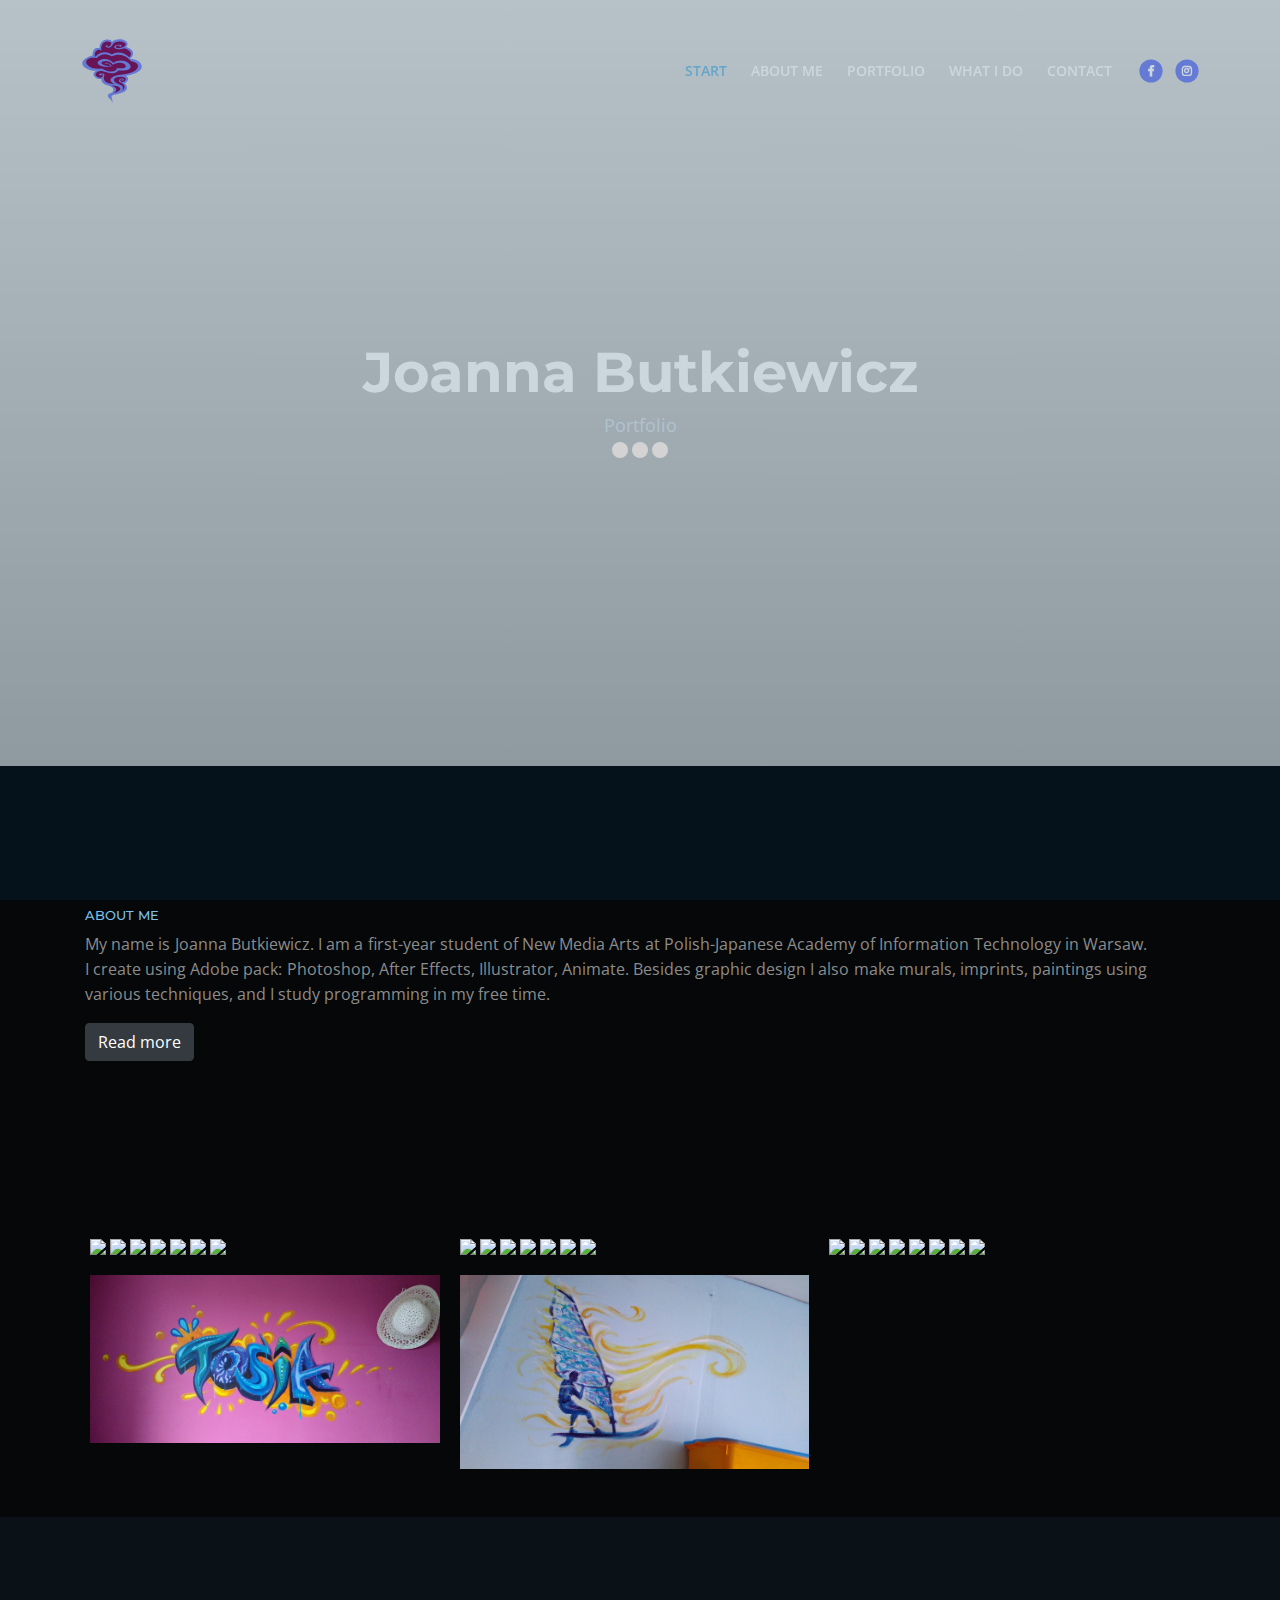
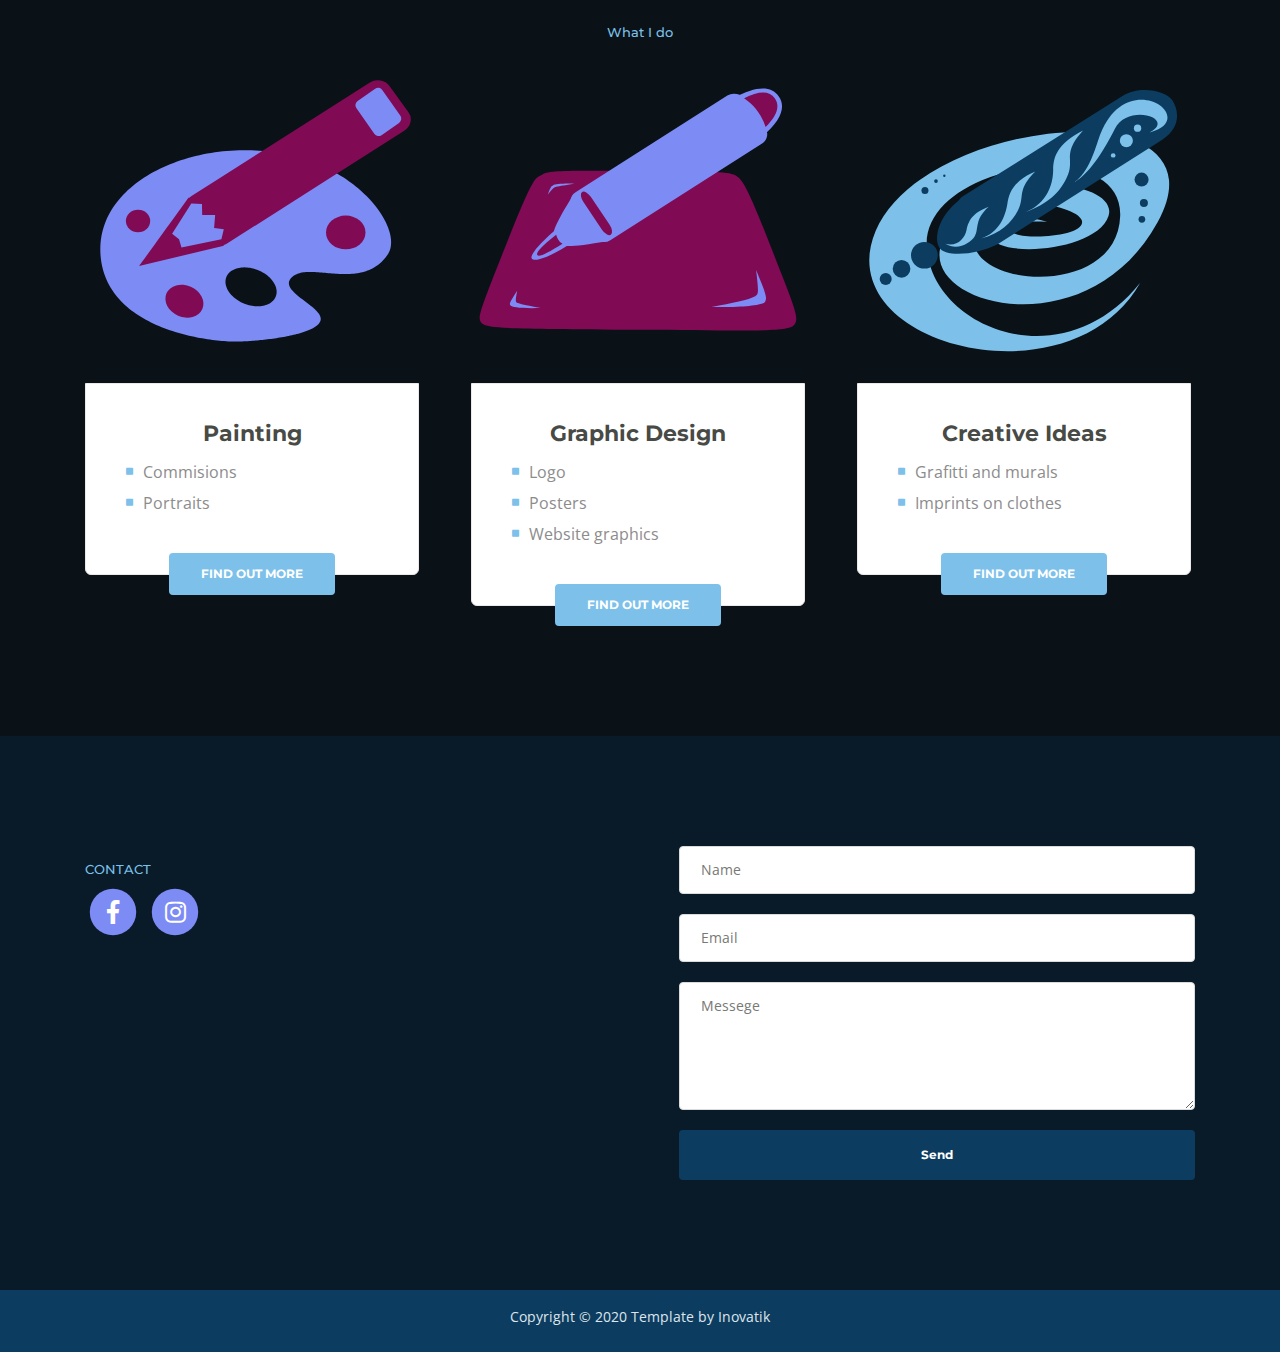
==== commit 6776a198: "opt" ====
--- a/index.html
+++ b/index.html
@@ -127,7 +127,7 @@
                     <div class="text-container">
                         <div class="section-title">ABOUT ME</div>
                         <!-- <h2>Kim jestem?</h2> -->
-                        <p style="text-align: justify"> My name is Joanna Butkiewicz. I am a first-year student at Polish-Japanese Academy of Information Technology in Warsaw, Graphic Design field. I create using Adobe pack: Photoshop, After Effects, Illustrator, Animate. Besides graphic design I also make murals, imprints and paintings using various techniques, and I study programming in my free time. <br> <span id="dots"></span><span id="more">Since early childhood I was deeply absorbed in drawing. This passion evolved as I discovered more and more art styles. I learned how to paint, sculpt, and finally, I got my graphic tablet. This special present I got in the first year of high school crushed my plans to become a doctor, regardless of my love for art. It became clear - I wanted to become graphic designer. <br> From that moment I started to focus on my creativity and skill. I succeded to get to my dream university, witch not only develops my art abilities, but olso teaches me IT. <br> I know that this is only a beggining of my career as a graphic designer, and I can't wait to learn new things and grow as an artist.</span></p>
+                        <p style="text-align: justify"> My name is Joanna Butkiewicz. I am a first-year student of New Media Arts at Polish-Japanese Academy of Information Technology in Warsaw. I create using Adobe pack: Photoshop, After Effects, Illustrator, Animate. Besides graphic design I also make murals, imprints, paintings using various techniques, and I study programming in my free time. <br> <span id="dots"></span><span id="more">Since early childhood I was deeply absorbed in drawing. This passion evolved as I discovered more and more art styles. I learned how to paint, sculpt, and finally, I got my graphic tablet. I used to have plans to become a doctor, regardless of my love for art. This special gift I got in the first year of high school crushed these plans. It became clear - I wanted to become a graphic designer. <br> From that moment I started to focus on my creativity and skills. I succeded to get to my dream university, wich not only develops my art abilities, but also teaches me IT. <br> I know that this is only a beggining of my career as a graphic designer, and I can't wait to learn new things and grow as an artist.</span></p>
 
                         <button class="btn btn-dark" onclick="myFunction()" id="myBtn">Read more</button>
                         <!-- <button type="button" class="btn btn-dark">Dark</button> -->
@@ -151,39 +151,41 @@
     
    
     
-<div id="portfolio">
-    <div class="row row-custom">
-  <div class="column">
-    <img src="portfolio/digi/auto2.png">
-    <img src="portfolio/digi/muuuzgi.png">
-    <img src="portfolio/drawings/smoke.jpg">
-    <img src="portfolio/drawings/drop.jpg">
-    <img src="portfolio/drawings/wiosna.jpg">
-    <img src="portfolio/malu/gate.png">
-    <img src="portfolio/malu/Jajka.jpg">
-    <img src="portfolio/wall/tosia.jpg">
-  </div>
-  <div class="column">
-    <img src="portfolio/digi/auto1.png">
-    <img src="portfolio/digi/bumbelki.png">
-    <img src="portfolio/drawings/face.jpg">
-    <img src="portfolio/drawings/wiggy2.jpg">
-    <img src="portfolio/drawings/jesieniara.jpg">
-    <img src="portfolio/malu/violet.jpg">
-    <img src="portfolio/malu/Konewka.jpg">
-    <img src="portfolio/wall/wind.jpg">
-
-  </div>
-  <div class="column">
-    <img src="portfolio/digi/neptun1Clear.png">
-    <img src="portfolio/digi/bridge.png">
-    <img src="portfolio/drawings/kiss.jpg">
-    <img src="portfolio/drawings/wiggy3.jpg">
-    <img src="portfolio/drawings/zima.jpg">
-    <img src="portfolio/malu/bul.png">
-    <img src="portfolio/malu/boat.png">
-    <img src="portfolio/wall/galaxy.JPG">
-  </div>
+<div id="portfolio" class="basic-1">
+    <div class="container">
+        <div class="row row-custom">
+            <div class="column">
+                <img src="portfolio/digi/auto2.png">
+                <img src="portfolio/digi/muuuzgi.png">
+                <img src="portfolio/drawings/smoke.jpg">
+                <img src="portfolio/drawings/drop.jpg">
+                <img src="portfolio/drawings/wiosna.jpg">
+                <img src="portfolio/malu/gate.png">
+                <img src="portfolio/malu/Jajka.jpg">
+                <img src="portfolio/wall/tosia.jpg">
+            </div>
+            <div class="column">
+                <img src="portfolio/digi/auto1.png">
+                <img src="portfolio/digi/bumbelki.png">
+                <img src="portfolio/drawings/face.jpg">
+                <img src="portfolio/drawings/wiggy2.jpg">
+                <img src="portfolio/drawings/jesieniara.jpg">
+                <img src="portfolio/malu/violet.jpg">
+                <img src="portfolio/malu/Konewka.jpg">
+                <img src="portfolio/wall/wind.jpg">
+            </div>
+                <div class="column">
+                <img src="portfolio/digi/neptun1Clear.png">
+                <img src="portfolio/digi/bridge.png">
+                <img src="portfolio/drawings/kiss.jpg">
+                <img src="portfolio/drawings/wiggy3.jpg">
+                <img src="portfolio/drawings/zima.jpg">
+                <img src="portfolio/malu/bul.png">
+                <img src="portfolio/malu/boat.png">
+                <img src="portfolio/wall/galaxy.JPG">
+            </div>
+        </div>
+    </div>
 </div>
 
 
@@ -301,6 +303,8 @@
     </div>  --><!-- end of filter
     <!-- end of projects --> 
 <!-- Services -->
+
+
     <div id="services" class="cards-2">
         <div class="container">
             <div class="row">
--- a/css/styles.css
+++ b/css/styles.css
@@ -2493,7 +2493,7 @@
 @media screen and (max-width: 800px) {
   .column {
     flex: 50%;
-    max-width: 50%;
+    max-width: 100%;
   }
 }
 
